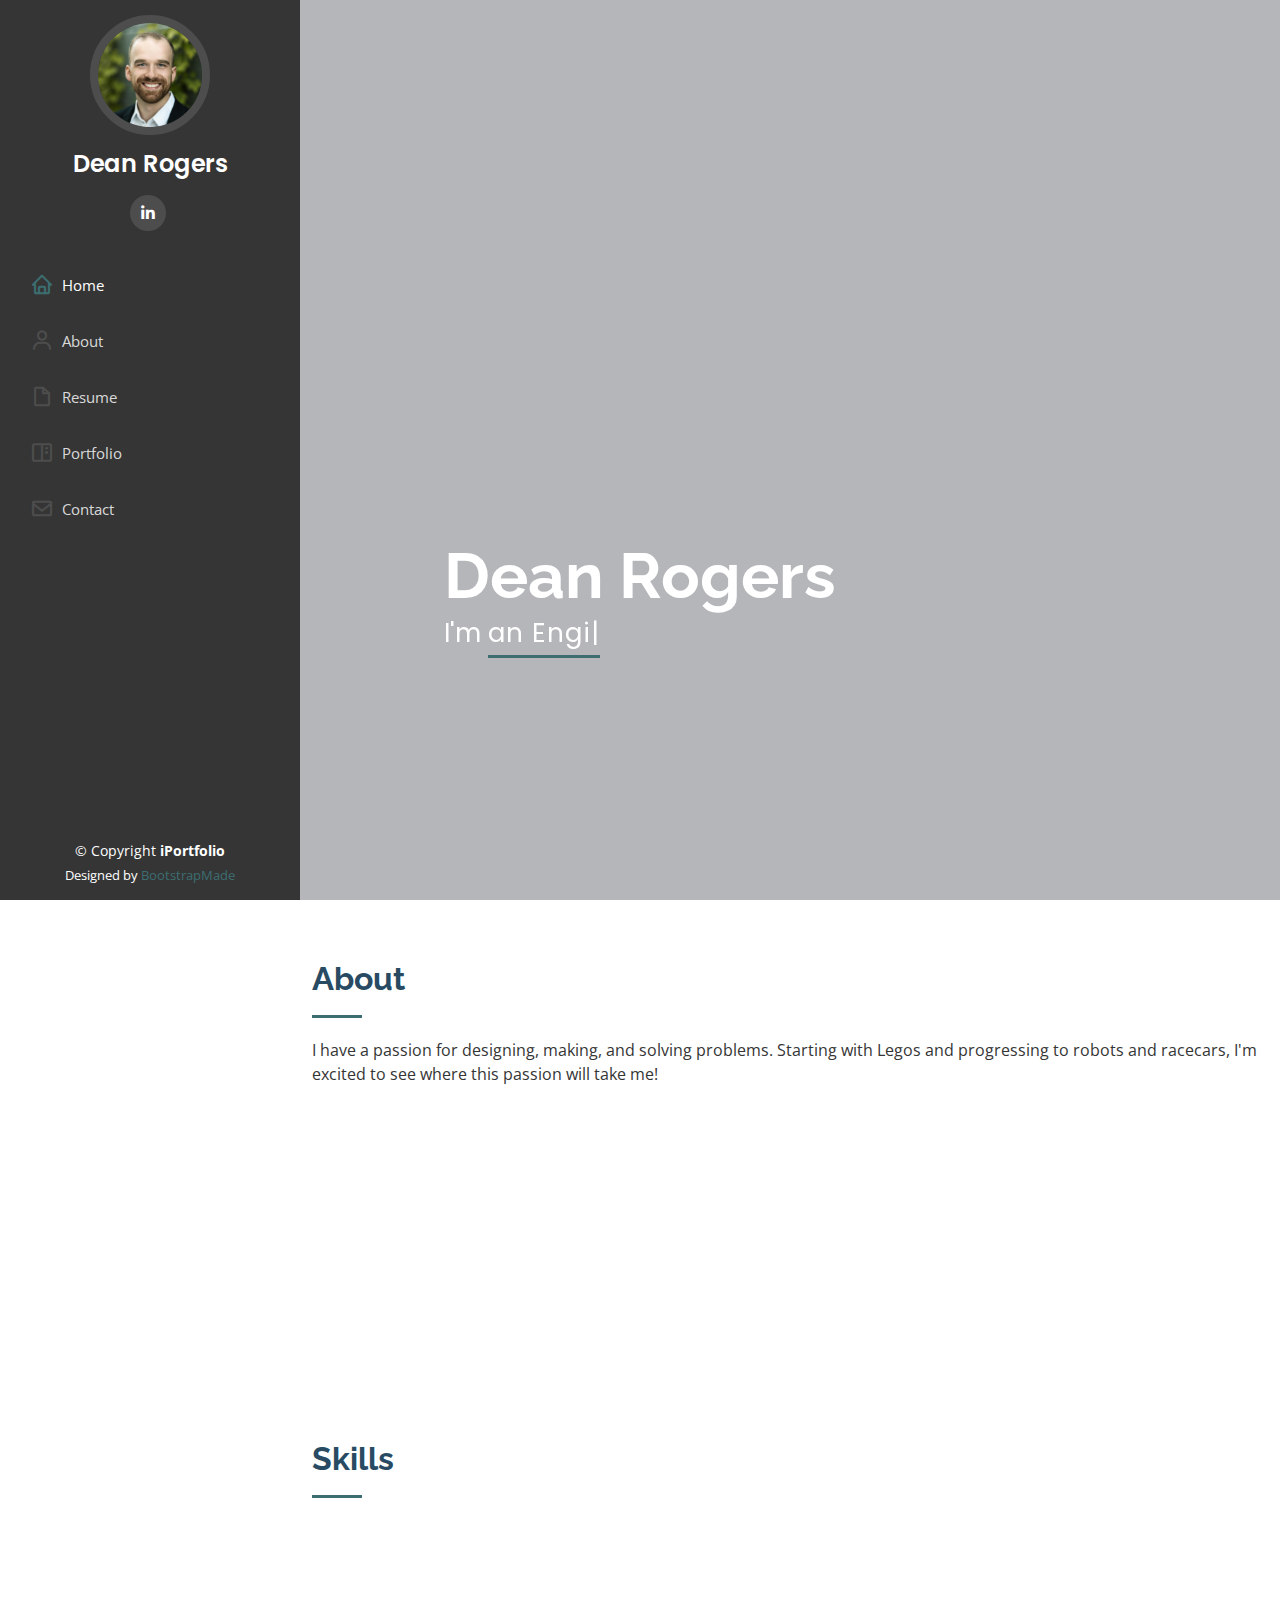
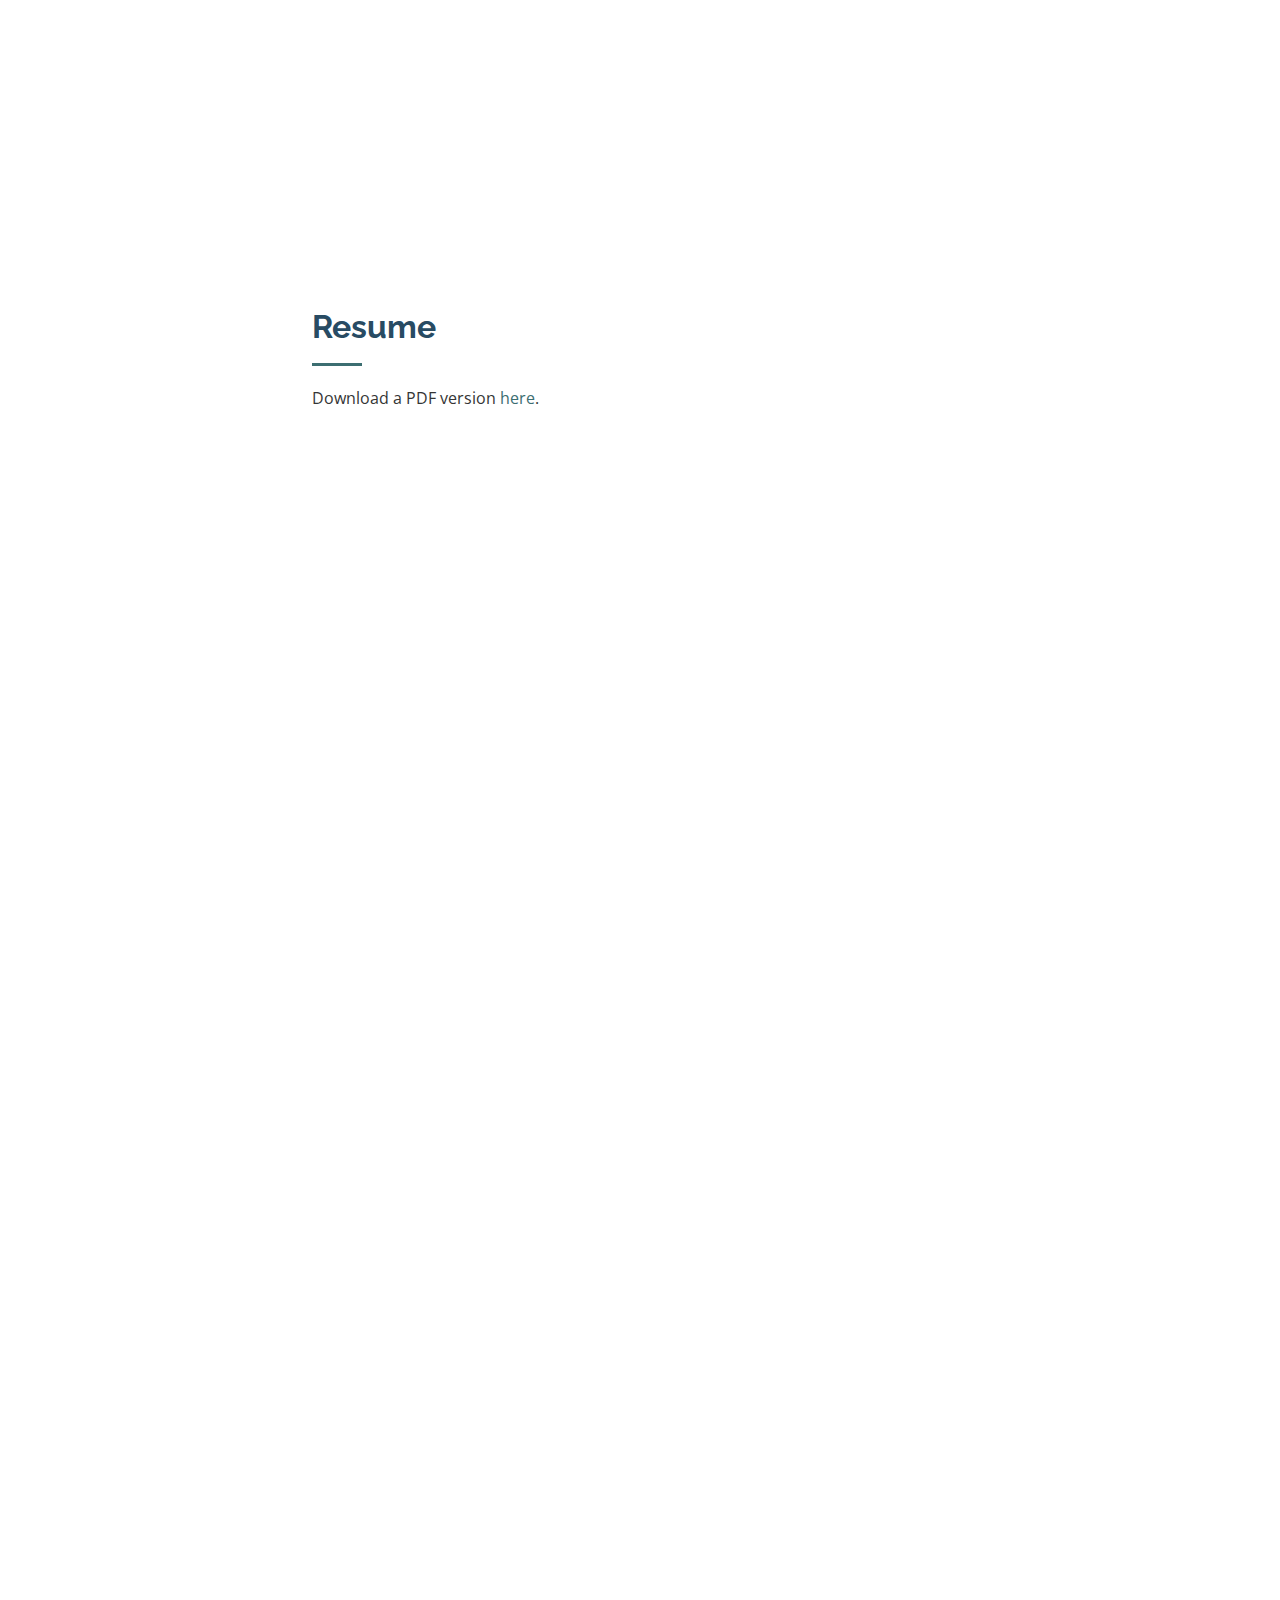
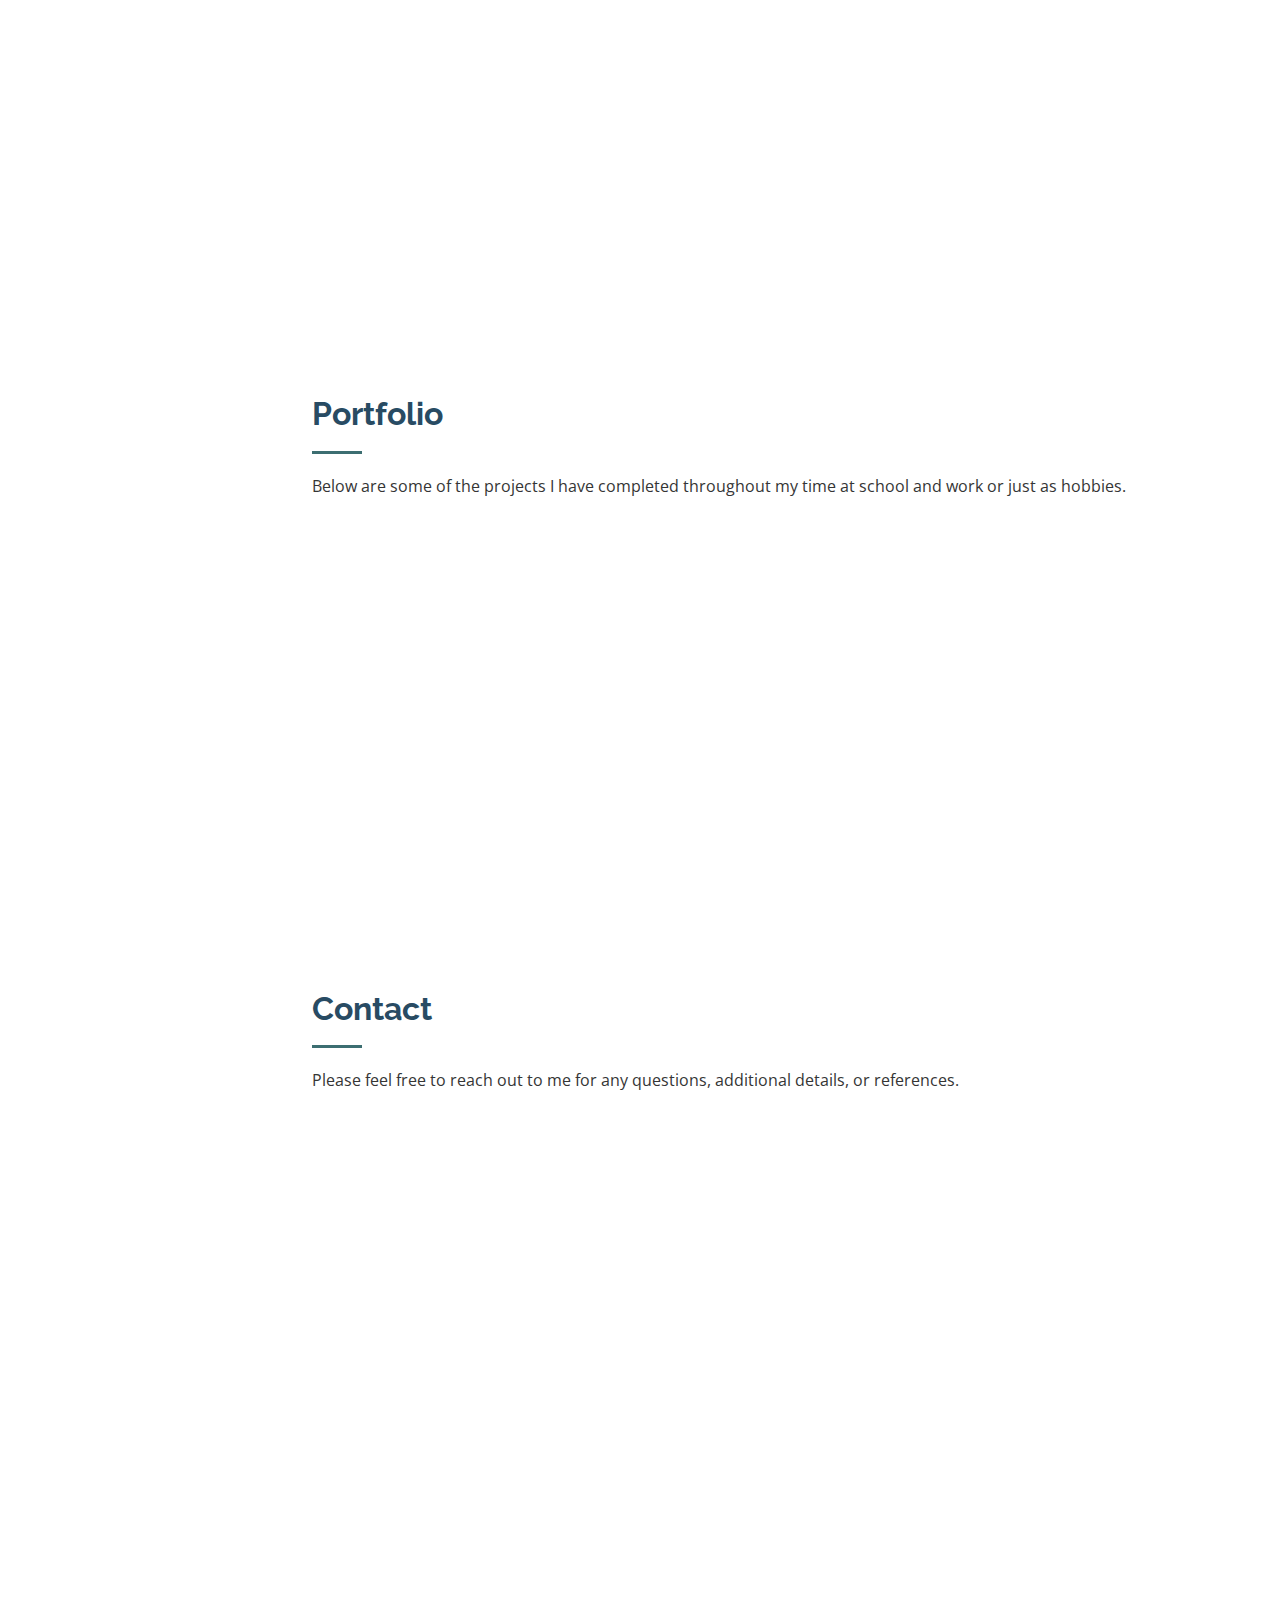
==== index.html @ 60c46e72 "Update Resume" ====
<!DOCTYPE html>
<html lang="en">

<head>
  <meta charset="utf-8">
  <meta content="width=device-width, initial-scale=1.0" name="viewport">

  <title>Dean Rogers Portfolio</title>
  <meta content="" name="description">
  <meta content="" name="keywords">

  <!-- Favicons -->
  <link rel="apple-touch-icon" sizes="180x180" href="assets/img/apple-touch-icon.png">
  <link rel="icon" type="image/png" sizes="32x32" href="assets/img/favicon-32x32.png">
  <link rel="icon" type="image/png" sizes="16x16" href="assets/img/favicon-16x16.png">
  <link rel="manifest" href="assets/img/site.webmanifest">
  
  <!-- Google Fonts -->
  <link href="https://fonts.googleapis.com/css?family=Open+Sans:300,300i,400,400i,600,600i,700,700i|Raleway:300,300i,400,400i,500,500i,600,600i,700,700i|Poppins:300,300i,400,400i,500,500i,600,600i,700,700i" rel="stylesheet">

  <!-- Vendor CSS Files -->
  <link href="assets/vendor/aos/aos.css" rel="stylesheet">
  <link href="assets/vendor/bootstrap/css/bootstrap.min.css" rel="stylesheet">
  <link href="assets/vendor/bootstrap-icons/bootstrap-icons.css" rel="stylesheet">
  <link href="assets/vendor/boxicons/css/boxicons.min.css" rel="stylesheet">
  <link href="assets/vendor/glightbox/css/glightbox.min.css" rel="stylesheet">
  <link href="assets/vendor/swiper/swiper-bundle.min.css" rel="stylesheet">

  <!-- Template Main CSS File -->
  <link href="assets/css/style.css" rel="stylesheet">

  <!-- =======================================================
  * Template Name: iPortfolio - v3.9.1
  * Template URL: https://bootstrapmade.com/iportfolio-bootstrap-portfolio-websites-template/
  * Author: BootstrapMade.com
  * License: https://bootstrapmade.com/license/
  ======================================================== -->
</head>

<body>

  <!-- ======= Mobile nav toggle button ======= -->
  <i class="bi bi-list mobile-nav-toggle d-xl-none"></i>

  <!-- ======= Header ======= -->
  <header id="header">
    <div class="d-flex flex-column">

      <div class="profile">
        <img src="assets/img/personal/Dean_Headshot_6_Square_web.jpg" alt="" class="img-fluid rounded-circle">
        <h1 class="text-light"><a href="index.html">Dean Rogers</a></h1>
        <div class="social-links mt-3 text-center">
          <!--<a href="#" class="twitter"><i class="bx bxl-twitter"></i></a>
          <a href="#" class="facebook"><i class="bx bxl-facebook"></i></a>
          <a href="#" class="instagram"><i class="bx bxl-instagram"></i></a>
          <a href="#" class="google-plus"><i class="bx bxl-skype"></i></a> -->
          <a href="https://www.linkedin.com/in/dean-a-rogers/" target="_blank" rel="noopener noreferrer" class="linkedin"><i class="bx bxl-linkedin"></i></a>
        </div>
      </div>

      <nav id="navbar" class="nav-menu navbar">
        <ul>
          <li><a href="#hero" class="nav-link scrollto active"><i class="bx bx-home"></i> <span>Home</span></a></li>
          <li><a href="#about" class="nav-link scrollto"><i class="bx bx-user"></i> <span>About</span></a></li>
          <li><a href="#resume" class="nav-link scrollto"><i class="bx bx-file-blank"></i> <span>Resume</span></a></li>
          <li><a href="#portfolio" class="nav-link scrollto"><i class="bx bx-book-content"></i> <span>Portfolio</span></a></li>
          <!-- <li><a href="#services" class="nav-link scrollto"><i class="bx bx-server"></i> <span>Services</span></a></li> -->
          <li><a href="#contact" class="nav-link scrollto"><i class="bx bx-envelope"></i> <span>Contact</span></a></li>
        </ul>
      </nav><!-- .nav-menu -->
    </div>
  </header><!-- End Header -->

  <!-- ======= Hero Section ======= -->
  <section id="hero" class="d-flex flex-column justify-content-center align-items-center">
    <div class="hero-container" data-aos="fade-in">
      <h1>Dean Rogers</h1>
      <p>I'm <span class="typed" data-typed-items="an Engineer, a Maker, a Designer, a Programmer"></span></p>
    </div>
  </section><!-- End Hero -->

  <main id="main">

    <!-- ======= About Section ======= -->
    <section id="about" class="about">
      <div class="container">

        <div class="section-title">
          <h2>About</h2>
          <p>I have a passion for designing, making, and solving problems. Starting with Legos and progressing to robots and racecars, I'm excited to see where this passion will take me!</p>
        </div>

        <div class="row">
          <div class="col-lg-4" data-aos="fade-right">
            <img src="assets/img/personal/Dean_Headshot_2.jpg" class="img-fluid" alt="">
          </div>
          <div class="col-lg-8 pt-4 pt-lg-0 content" data-aos="fade-left">
            <h3>Engineer &amp; Designer</h3>
            <p class="fst-italic">
              
            </p>
            <div class="row">
              <div class="col-lg-6">
                <ul>
                  <li><i class="bi bi-chevron-right"></i> <strong>Birthday:</strong> <span>27 September 1996</span></li>
                  <li><i class="bi bi-chevron-right"></i> <strong>City:</strong> <span>Penfield, New York, USA</span></li>
                </ul>
              </div>
              <div class="col-lg-6">
                <ul>
                  <li><i class="bi bi-chevron-right"></i> <strong>Age:</strong> <span id="currAge">21</span></li>
                  <li><i class="bi bi-chevron-right"></i> <strong>Degree:</strong> <span>Bachelor of Science in Mechanical Engineering</span></li>
                  <li><i class="bi bi-chevron-right"></i> <strong>Email:</strong> <span><a href="mailto:deanandrewrogers@gmail.com">deanandrewrogers@gmail.com</a></span></li>
                </ul>
              </div>
            </div>
            <p>
              
            </p>
          </div>
        </div>

      </div>
    </section><!-- End About Section -->

    <!-- ======= Facts Section ======= -->
    <!--
    <section id="facts" class="facts">
      <div class="container">

        <div class="section-title">
          <h2>Facts</h2>
          <p>Magnam dolores commodi suscipit. Necessitatibus eius consequatur ex aliquid fuga eum quidem. Sit sint consectetur velit. Quisquam quos quisquam cupiditate. Et nemo qui impedit suscipit alias ea. Quia fugiat sit in iste officiis commodi quidem hic quas.</p>
        </div>

        <div class="row no-gutters">

          <div class="col-lg-3 col-md-6 d-md-flex align-items-md-stretch" data-aos="fade-up">
            <div class="count-box">
              <i class="bi bi-emoji-smile"></i>
              <span data-purecounter-start="0" data-purecounter-end="232" data-purecounter-duration="1" class="purecounter"></span>
              <p><strong>Happy Clients</strong> consequuntur quae</p>
            </div>
          </div>

          <div class="col-lg-3 col-md-6 d-md-flex align-items-md-stretch" data-aos="fade-up" data-aos-delay="100">
            <div class="count-box">
              <i class="bi bi-journal-richtext"></i>
              <span data-purecounter-start="0" data-purecounter-end="521" data-purecounter-duration="1" class="purecounter"></span>
              <p><strong>Projects</strong> adipisci atque cum quia aut</p>
            </div>
          </div>

          <div class="col-lg-3 col-md-6 d-md-flex align-items-md-stretch" data-aos="fade-up" data-aos-delay="200">
            <div class="count-box">
              <i class="bi bi-headset"></i>
              <span data-purecounter-start="0" data-purecounter-end="1453" data-purecounter-duration="1" class="purecounter"></span>
              <p><strong>Hours Of Support</strong> aut commodi quaerat</p>
            </div>
          </div>

          <div class="col-lg-3 col-md-6 d-md-flex align-items-md-stretch" data-aos="fade-up" data-aos-delay="300">
            <div class="count-box">
              <i class="bi bi-people"></i>
              <span data-purecounter-start="0" data-purecounter-end="32" data-purecounter-duration="1" class="purecounter"></span>
              <p><strong>Hard Workers</strong> rerum asperiores dolor</p>
            </div>
          </div>

        </div>

      </div>
    </section>
    -->
    <!-- End Facts Section -->

    <!-- ======= Skills Section ======= -->
    <section id="skills" class="skills section-bg">
      <div class="container">

        <div class="section-title">
          <h2>Skills</h2>
          <p>
            
          </p>
        </div>

        <div class="row skills-content">

          <div class="col-lg-6" data-aos="fade-up">

            <div class="progress">
              <span class="skill">SQL Queries <i class="val">90%</i></span>
              <div class="progress-bar-wrap">
                <div class="progress-bar" role="progressbar" aria-valuenow="90" aria-valuemin="0" aria-valuemax="90"></div>
              </div>
            </div>

            <div class="progress">
              <span class="skill">3D Modeling (Solidworks) <i class="val">70%</i></span>
              <div class="progress-bar-wrap">
                <div class="progress-bar" role="progressbar" aria-valuenow="70" aria-valuemin="0" aria-valuemax="100"></div>
              </div>
            </div>

            <div class="progress">
              <span class="skill">Python <i class="val">75%</i></span>
              <div class="progress-bar-wrap">
                <div class="progress-bar" role="progressbar" aria-valuenow="75" aria-valuemin="0" aria-valuemax="100"></div>
              </div>
            </div>

            <div class="progress">
              <span class="skill">MATLAB <i class="val">75%</i></span>
              <div class="progress-bar-wrap">
                <div class="progress-bar" role="progressbar" aria-valuenow="75" aria-valuemin="0" aria-valuemax="100"></div>
              </div>
            </div>

          </div>

          <div class="col-lg-6" data-aos="fade-up" data-aos-delay="100">

            <div class="progress">
              <span class="skill">Arduino <i class="val">70%</i></span>
              <div class="progress-bar-wrap">
                <div class="progress-bar" role="progressbar" aria-valuenow="70" aria-valuemin="0" aria-valuemax="100"></div>
              </div>
            </div>

            <div class="progress">
              <span class="skill">3D Printing (FDM) <i class="val">80%</i></span>
              <div class="progress-bar-wrap">
                <div class="progress-bar" role="progressbar" aria-valuenow="80" aria-valuemin="0" aria-valuemax="100"></div>
              </div>
            </div>

            <div class="progress">
              <span class="skill">C++ <i class="val">45%</i></span>
              <div class="progress-bar-wrap">
                <div class="progress-bar" role="progressbar" aria-valuenow="45" aria-valuemin="0" aria-valuemax="100"></div>
              </div>
            </div>

          </div>

        </div>

      </div>
    </section><!-- End Skills Section -->

    <!-- ======= Resume Section ======= -->
    <section id="resume" class="resume">
      <div class="container">

        <div class="section-title">
          <h2>Resume</h2>
          <p>Download a PDF version <a href="assets/doc/Resume-Dean-Rogers.pdf" target="_blank" rel="noopener noreferrer">here</a>.</p>
          <!--<p>Magnam dolores commodi suscipit. Necessitatibus eius consequatur ex aliquid fuga eum quidem. Sit sint consectetur velit. Quisquam quos quisquam cupiditate. Et nemo qui impedit suscipit alias ea. Quia fugiat sit in iste officiis commodi quidem hic quas.</p>
          -->
        </div>

        <div class="row">
          <div class="col-lg-6" data-aos="fade-up">
            <h3 class="resume-title">Summary</h3>
            <div class="resume-item pb-0">
              <h4>Dean Rogers</h4>
              <p><em>Robotics Engineer bringing a deep understanding of the technical aspects of robotics, including motion control, 
                sensor integration, and programming, along with eight years in the manufacturing sector. Devoted to ongoing 
                learning and primed to make a significant contribution quickly.
                </em></p>
              <ul>
                <li>Penfield, New York</li>
                <li><a href="mailto:deanandrewrogers@gmail.com">deanandrewrogers@gmail.com</a></li>
              </ul>
            </div>

            <h3 class="resume-title">Education</h3>
            <div class="resume-item">
              <h4>Bachelor of Science in Mechanical Engineering</h4>
              <h5>Sep 2015 - May 2022</h5>
              <p><em>University of North Dakota, Grand Forks, North Dakota</em></p>
              <ul>
                <li>Magna Cum Laude (GPA 3.83/4.00)</li>
                <li>Formula SAE Team Member</li>
                <li>Completed while working full-time</li>
              </ul>
            </div>
          </div>
          <div class="col-lg-6" data-aos="fade-up" data-aos-delay="100">
            <h3 class="resume-title">Professional Experience</h3>
            <div class="resume-item">
              <h4>INVENTORY BUSINESS INTELLIGENCE SPECIALIST/PROCUREMENT SPECIALIST</h4>
              <h5>May 2018 - Present</h5>
              <p><em>Ranger Design, Rochester, New York</em></p>
              <p>Promoted to partner with production leaders in Rochester and Montreal to make shipment decisions, communicate supply chain issues and risks, monitor stock-out counts, and ensure timely replenishment of goods. Collaborate with internal and external customers on inventory audits and ensure data integrity. Identify and implement inventory cost reduction initiatives.
              </p>
              <ul>
                <li>Generate and analyze forecasts and planning parameters to ensure accurate stock levels and provide purchasing suggestions.</li>
                <li>Verify physical counts of stock and investigate discrepancies or adjust errors. </li>
                <li>Prepare and maintain records and reports of inventories, adjustments, and department performance.</li>
                <li>Recommend disposal of excess, defective, or obsolete stock.</li>
              </ul>
            </div>
            <div class="resume-item">
              <h4>PROCUREMENT SPECIALIST</h4>
              <h5>Mar 2015 - May 2018</h5>
              <p><em>Ranger Design, Rochester, New York</em></p>
              <p></p>
              <ul>
                <li>Prepared purchase orders, managed quoting, and reviewed requisitions for goods and services.</li>
                <li>Interviewed vendors and visited suppliers' plants to examine and learn about products, services, and prices.</li>
                <li>Evaluated and monitored contract performance to ensure compliance with contractual obligations and to determine need for changes.</li>
                <li>Conferred with vendors to discuss defective or unacceptable goods or services, based on engineering drawings and specifications, and determine corrective action.</li>
              </ul>
            </div>
            <div class="resume-item">
              <h4>Production Associate</h4>
              <h5>Sep 2014 - Mar 2015</h5>
              <p><em>Ranger Design, Rochester, New York</em></p>
              <ul>
                <li>Assembled and fabricated work van products of varying complexities.</li>
                <li>Packaged finished products and prepared them for shipment.</li>
                <li>Identified and promoted continuous improvement opportunities in the production processes.</li>
              </ul>
            </div>
          </div>
        </div>

      </div>
    </section><!-- End Resume Section -->

    <!-- ======= Portfolio Section ======= -->
    <section id="portfolio" class="portfolio section-bg">
      <div class="container">

        <div class="section-title">
          <h2>Portfolio</h2>
          <p>Below are some of the projects I have completed throughout my time at school and work or just as hobbies.</p>
        </div>

        <!--
        <div class="row" data-aos="fade-up">
          <div class="col-lg-12 d-flex justify-content-center">
            <ul id="portfolio-flters">
              <li data-filter="*" class="filter-active">All</li>
              <li data-filter=".filter-app">App</li>
              <li data-filter=".filter-card">Card</li>
              <li data-filter=".filter-web">Web</li>
            </ul>
          </div>
        </div>
        -->
        <div class="row portfolio-container" data-aos="fade-up" data-aos-delay="100">

          <div class="col-lg-4 col-md-6 portfolio-item filter-app">
            <div class="portfolio-wrap">
              <img src="assets/img/portfolio/fsae_team.JPG" class="img-fluid" alt="" title="Formula SAE Team">
              <div class="portfolio-links">
                <a href="assets/img/portfolio/fsae_team.JPG" data-gallery="portfolioGallery" class="portfolio-lightbox" title="Formula SAE Team"><i class="bx bx-plus"></i></a>
                <a href="fsae.html" title="More Details"><i class="bx bx-link"></i></a>
              </div>
            </div>
          </div>

          <div class="col-lg-4 col-md-6 portfolio-item filter-app">
            <div class="portfolio-wrap">
              <img src="assets/img/portfolio/autonomous_robotics_pathplanning.jpg" class="img-fluid" alt="" title="Autonomous Robotics Class Project">
              <div class="portfolio-links">
                <a href="assets/img/portfolio/autonomous_robotics_pathplanning.jpg" data-gallery="portfolioGallery" class="portfolio-lightbox" title="Autonomous Robotics Class Project"><i class="bx bx-plus"></i></a>
                <a href="autonomous_robotics.html" title="More Details"><i class="bx bx-link"></i></a>
              </div>
            </div>
          </div>

          <div class="col-lg-4 col-md-6 portfolio-item filter-app">
            <div class="portfolio-wrap">
              <img src="assets/img/portfolio/vibrations_bike.jpg" class="img-fluid" alt="" title="Mountain Bike Suspension Analysis">
              <div class="portfolio-links">
                <a href="assets/img/portfolio/vibrations_bike.jpg" data-gallery="portfolioGallery" class="portfolio-lightbox" title="Mountain Bike Suspension Analysis"><i class="bx bx-plus"></i></a>
                <a href="vibrations.html" title="More Details"><i class="bx bx-link"></i></a>
              </div>
            </div>
          </div>

          <div class="col-lg-4 col-md-6 portfolio-item filter-app">
            <div class="portfolio-wrap">
              <img src="assets/img/portfolio/robot_arm_hanoi_tower.jpg" class="img-fluid" alt="" title="Robotic Arm Solving a Tower of Hanoi Puzzle">
              <div class="portfolio-links">
                <a href="assets/img/portfolio/robot_arm_hanoi_tower.jpg" data-gallery="portfolioGallery" class="portfolio-lightbox" title="Robotic Arm Solving a Tower of Hanoi Puzzle"><i class="bx bx-plus"></i></a>
                <a href="robot_arm.html" title="More Details"><i class="bx bx-link"></i></a>
              </div>
            </div>
          </div>

        </div>

      </div>
    </section><!-- End Portfolio Section -->

    <!-- ======= Services Section ======= -->
    <!--
    <section id="services" class="services">
      <div class="container">

        <div class="section-title">
          <h2>Services</h2>
          <p>Magnam dolores commodi suscipit. Necessitatibus eius consequatur ex aliquid fuga eum quidem. Sit sint consectetur velit. Quisquam quos quisquam cupiditate. Et nemo qui impedit suscipit alias ea. Quia fugiat sit in iste officiis commodi quidem hic quas.</p>
        </div>

        <div class="row">
          <div class="col-lg-4 col-md-6 icon-box" data-aos="fade-up">
            <div class="icon"><i class="bi bi-briefcase"></i></div>
            <h4 class="title"><a href="">Lorem Ipsum</a></h4>
            <p class="description">Voluptatum deleniti atque corrupti quos dolores et quas molestias excepturi sint occaecati cupiditate non provident</p>
          </div>
          <div class="col-lg-4 col-md-6 icon-box" data-aos="fade-up" data-aos-delay="100">
            <div class="icon"><i class="bi bi-card-checklist"></i></div>
            <h4 class="title"><a href="">Dolor Sitema</a></h4>
            <p class="description">Minim veniam, quis nostrud exercitation ullamco laboris nisi ut aliquip ex ea commodo consequat tarad limino ata</p>
          </div>
          <div class="col-lg-4 col-md-6 icon-box" data-aos="fade-up" data-aos-delay="200">
            <div class="icon"><i class="bi bi-bar-chart"></i></div>
            <h4 class="title"><a href="">Sed ut perspiciatis</a></h4>
            <p class="description">Duis aute irure dolor in reprehenderit in voluptate velit esse cillum dolore eu fugiat nulla pariatur</p>
          </div>
          <div class="col-lg-4 col-md-6 icon-box" data-aos="fade-up" data-aos-delay="300">
            <div class="icon"><i class="bi bi-binoculars"></i></div>
            <h4 class="title"><a href="">Magni Dolores</a></h4>
            <p class="description">Excepteur sint occaecat cupidatat non proident, sunt in culpa qui officia deserunt mollit anim id est laborum</p>
          </div>
          <div class="col-lg-4 col-md-6 icon-box" data-aos="fade-up" data-aos-delay="400">
            <div class="icon"><i class="bi bi-brightness-high"></i></div>
            <h4 class="title"><a href="">Nemo Enim</a></h4>
            <p class="description">At vero eos et accusamus et iusto odio dignissimos ducimus qui blanditiis praesentium voluptatum deleniti atque</p>
          </div>
          <div class="col-lg-4 col-md-6 icon-box" data-aos="fade-up" data-aos-delay="500">
            <div class="icon"><i class="bi bi-calendar4-week"></i></div>
            <h4 class="title"><a href="">Eiusmod Tempor</a></h4>
            <p class="description">Et harum quidem rerum facilis est et expedita distinctio. Nam libero tempore, cum soluta nobis est eligendi</p>
          </div>
        </div>

      </div>
    </section> -->
    <!-- End Services Section -->

    <!-- ======= Testimonials Section ======= -->
    <!--
    <section id="testimonials" class="testimonials section-bg">
      <div class="container">

        <div class="section-title">
          <h2>Testimonials</h2>
          <p>Magnam dolores commodi suscipit. Necessitatibus eius consequatur ex aliquid fuga eum quidem. Sit sint consectetur velit. Quisquam quos quisquam cupiditate. Et nemo qui impedit suscipit alias ea. Quia fugiat sit in iste officiis commodi quidem hic quas.</p>
        </div>

        <div class="testimonials-slider swiper" data-aos="fade-up" data-aos-delay="100">
          <div class="swiper-wrapper">

            <div class="swiper-slide">
              <div class="testimonial-item" data-aos="fade-up">
                <p>
                  <i class="bx bxs-quote-alt-left quote-icon-left"></i>
                  Proin iaculis purus consequat sem cure digni ssim donec porttitora entum suscipit rhoncus. Accusantium quam, ultricies eget id, aliquam eget nibh et. Maecen aliquam, risus at semper.
                  <i class="bx bxs-quote-alt-right quote-icon-right"></i>
                </p>
                <img src="assets/img/testimonials/testimonials-1.jpg" class="testimonial-img" alt="">
                <h3>Saul Goodman</h3>
                <h4>Ceo &amp; Founder</h4>
              </div>
            </div>

            <div class="swiper-slide">
              <div class="testimonial-item" data-aos="fade-up" data-aos-delay="100">
                <p>
                  <i class="bx bxs-quote-alt-left quote-icon-left"></i>
                  Export tempor illum tamen malis malis eram quae irure esse labore quem cillum quid cillum eram malis quorum velit fore eram velit sunt aliqua noster fugiat irure amet legam anim culpa.
                  <i class="bx bxs-quote-alt-right quote-icon-right"></i>
                </p>
                <img src="assets/img/testimonials/testimonials-2.jpg" class="testimonial-img" alt="">
                <h3>Sara Wilsson</h3>
                <h4>Designer</h4>
              </div>
            </div>

            <div class="swiper-slide">
              <div class="testimonial-item" data-aos="fade-up" data-aos-delay="200">
                <p>
                  <i class="bx bxs-quote-alt-left quote-icon-left"></i>
                  Enim nisi quem export duis labore cillum quae magna enim sint quorum nulla quem veniam duis minim tempor labore quem eram duis noster aute amet eram fore quis sint minim.
                  <i class="bx bxs-quote-alt-right quote-icon-right"></i>
                </p>
                <img src="assets/img/testimonials/testimonials-3.jpg" class="testimonial-img" alt="">
                <h3>Jena Karlis</h3>
                <h4>Store Owner</h4>
              </div>
            </div>

            <div class="swiper-slide">
              <div class="testimonial-item" data-aos="fade-up" data-aos-delay="300">
                <p>
                  <i class="bx bxs-quote-alt-left quote-icon-left"></i>
                  Fugiat enim eram quae cillum dolore dolor amet nulla culpa multos export minim fugiat minim velit minim dolor enim duis veniam ipsum anim magna sunt elit fore quem dolore labore illum veniam.
                  <i class="bx bxs-quote-alt-right quote-icon-right"></i>
                </p>
                <img src="assets/img/testimonials/testimonials-4.jpg" class="testimonial-img" alt="">
                <h3>Matt Brandon</h3>
                <h4>Freelancer</h4>
              </div>
            </div>

            <div class="swiper-slide">
              <div class="testimonial-item" data-aos="fade-up" data-aos-delay="400">
                <p>
                  <i class="bx bxs-quote-alt-left quote-icon-left"></i>
                  Quis quorum aliqua sint quem legam fore sunt eram irure aliqua veniam tempor noster veniam enim culpa labore duis sunt culpa nulla illum cillum fugiat legam esse veniam culpa fore nisi cillum quid.
                  <i class="bx bxs-quote-alt-right quote-icon-right"></i>
                </p>
                <img src="assets/img/testimonials/testimonials-5.jpg" class="testimonial-img" alt="">
                <h3>John Larson</h3>
                <h4>Entrepreneur</h4>
              </div>
            </div>

          </div>
          <div class="swiper-pagination"></div>
        </div>

      </div>
    </section>
    -->
    <!-- End Testimonials Section -->

    <!-- ======= Contact Section ======= -->
    <section id="contact" class="contact">
      <div class="container">

        <div class="section-title">
          <h2>Contact</h2>
          <p>Please feel free to reach out to me for any questions, additional details, or references. </p>
        </div>

        <div class="row" data-aos="fade-in">

          <div class="col-lg-5 d-flex align-items-stretch">
            <div class="info">
              <div class="address">
                <i class="bi bi-geo-alt"></i>
                <h4>Location:</h4>
                <p>Penfield, New York, USA</p>
              </div>

              <div class="email">
                <i class="bi bi-envelope"></i>
                <h4>Email:</h4>
                <p><a href="mailto:deanandrewrogers@gmail.com">deanandrewrogers@gmail.com</a></p>
              </div>

              <div class="linkedin">
                <i class="bi bi-linkedin"></i>
                <h4>LinkedIn:</h4>
                <p><a href="https://www.linkedin.com/in/dean-a-rogers/" target="_blank" rel="noopener noreferrer">dean-a-rogers</a></p>
              </div>

              <iframe src="https://www.google.com/maps/embed?pb=!1m18!1m12!1m3!1d23294.16715101394!2d-77.49306058598553!3d43.13033886511584!2m3!1f0!2f0!3f0!3m2!1i1024!2i768!4f13.1!3m3!1m2!1s0x89d6cb7b31bf14a5%3A0x22f02964af6e4d8b!2sPenfield%2C%20NY%2014526!5e0!3m2!1sen!2sus!4v1667335116828!5m2!1sen!2sus" width="600" height="450" style="border:0;" allowfullscreen="" loading="lazy" referrerpolicy="no-referrer-when-downgrade"></iframe>
            </div>

          </div>
          
          <!--
          <div class="col-lg-7 mt-5 mt-lg-0 d-flex align-items-stretch">
            <form action="forms/contact.php" method="post" role="form" class="php-email-form">
              <div class="row">
                <div class="form-group col-md-6">
                  <label for="name">Your Name</label>
                  <input type="text" name="name" class="form-control" id="name" required>
                </div>
                <div class="form-group col-md-6">
                  <label for="name">Your Email</label>
                  <input type="email" class="form-control" name="email" id="email" required>
                </div>
              </div>
              <div class="form-group">
                <label for="name">Subject</label>
                <input type="text" class="form-control" name="subject" id="subject" required>
              </div>
              <div class="form-group">
                <label for="name">Message</label>
                <textarea class="form-control" name="message" rows="10" required></textarea>
              </div>
              <div class="my-3">
                <div class="loading">Loading</div>
                <div class="error-message"></div>
                <div class="sent-message">Your message has been sent. Thank you!</div>
              </div>
              <div class="text-center"><button type="submit">Send Message</button></div>
            </form>
          </div>
          -->
        </div>

      </div>
    </section><!-- End Contact Section -->

  </main><!-- End #main -->

  <!-- ======= Footer ======= -->
  <footer id="footer">
    <div class="container">
      <div class="copyright">
        &copy; Copyright <strong><span>iPortfolio</span></strong>
      </div>
      <div class="credits">
        <!-- All the links in the footer should remain intact. -->
        <!-- You can delete the links only if you purchased the pro version. -->
        <!-- Licensing information: https://bootstrapmade.com/license/ -->
        <!-- Purchase the pro version with working PHP/AJAX contact form: https://bootstrapmade.com/iportfolio-bootstrap-portfolio-websites-template/ -->
        Designed by <a href="https://bootstrapmade.com/" target="_blank" rel="noopener noreferrer">BootstrapMade</a>
      </div>
    </div>
  </footer><!-- End  Footer -->

  <a href="#" class="back-to-top d-flex align-items-center justify-content-center"><i class="bi bi-arrow-up-short"></i></a>

  <!-- Vendor JS Files -->
  <script src="assets/vendor/purecounter/purecounter_vanilla.js"></script>
  <script src="assets/vendor/aos/aos.js"></script>
  <script src="assets/vendor/bootstrap/js/bootstrap.bundle.min.js"></script>
  <script src="assets/vendor/glightbox/js/glightbox.min.js"></script>
  <script src="assets/vendor/isotope-layout/isotope.pkgd.min.js"></script>
  <script src="assets/vendor/swiper/swiper-bundle.min.js"></script>
  <script src="assets/vendor/typed.js/typed.min.js"></script>
  <script src="assets/vendor/waypoints/noframework.waypoints.js"></script>
  <script src="assets/vendor/php-email-form/validate.js"></script>

  <!-- Template Main JS File -->
  <script src="assets/js/main.js"></script>

</body>

</html>
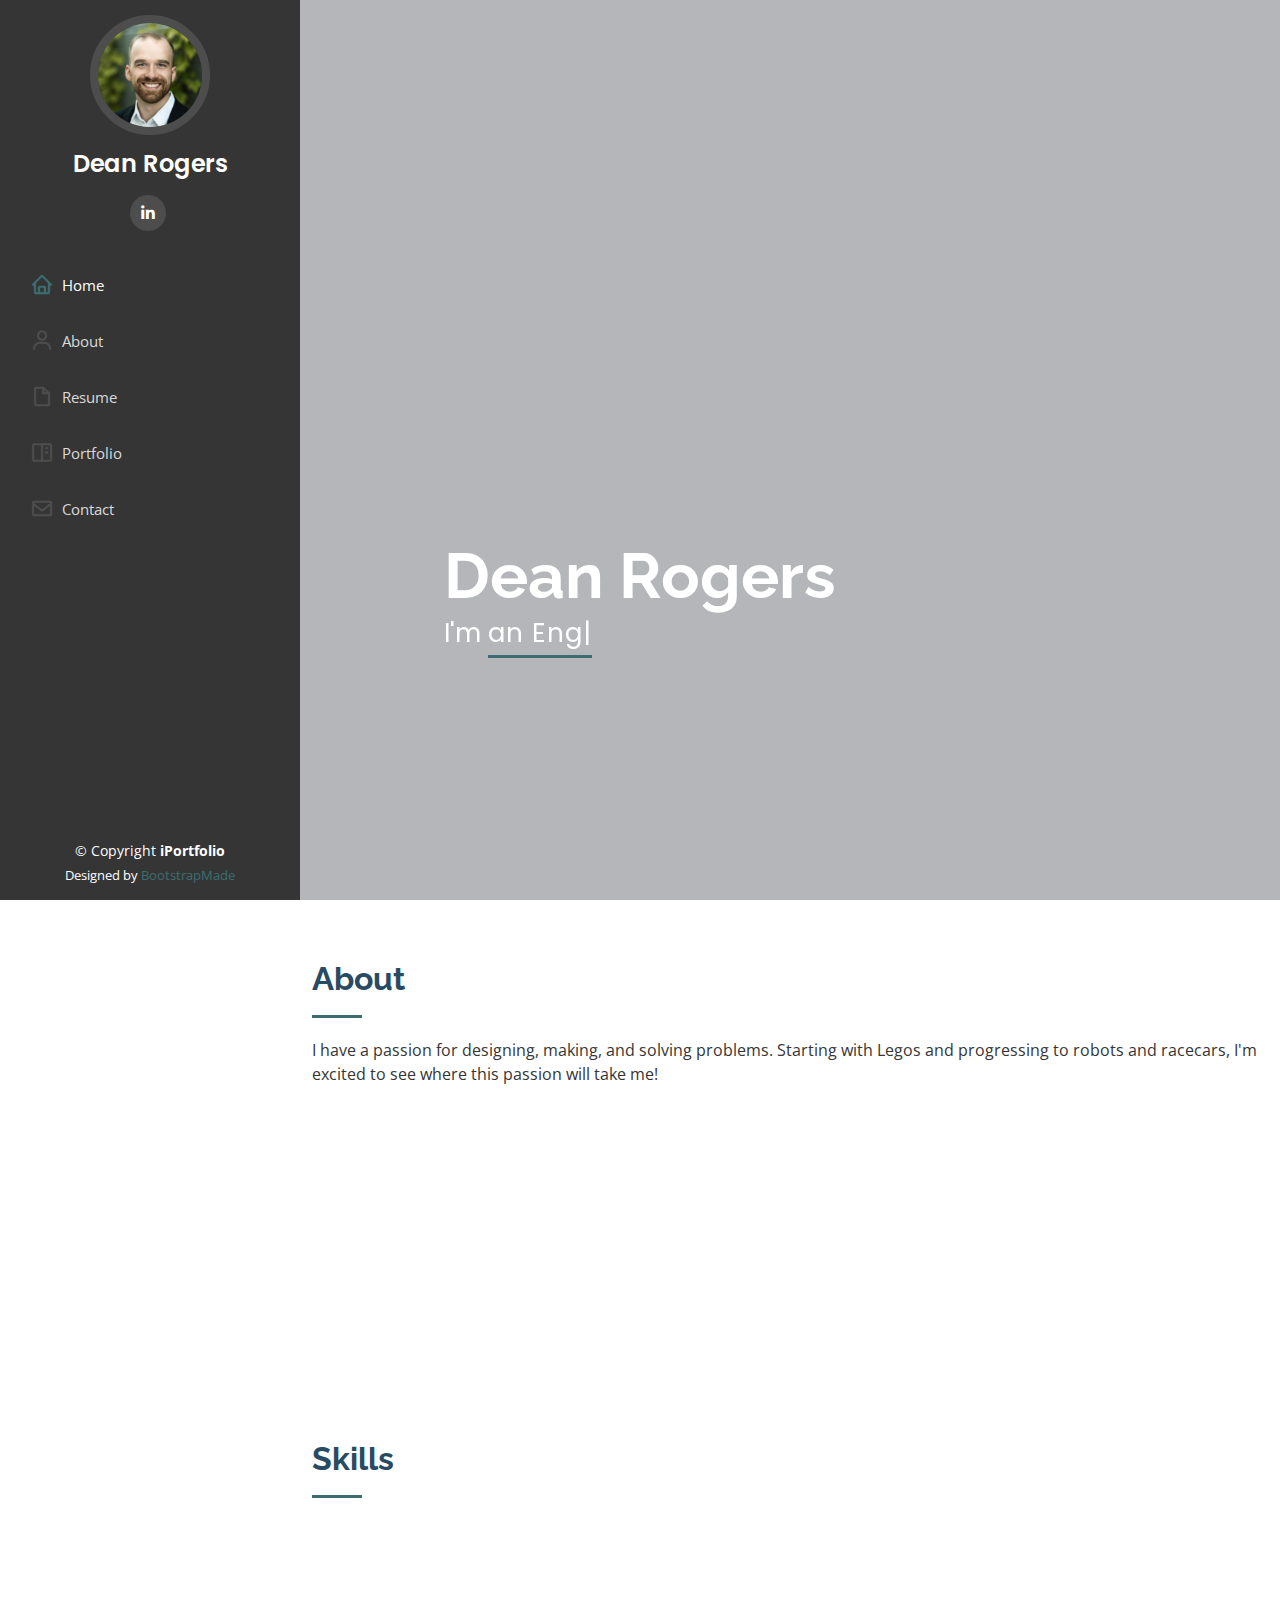
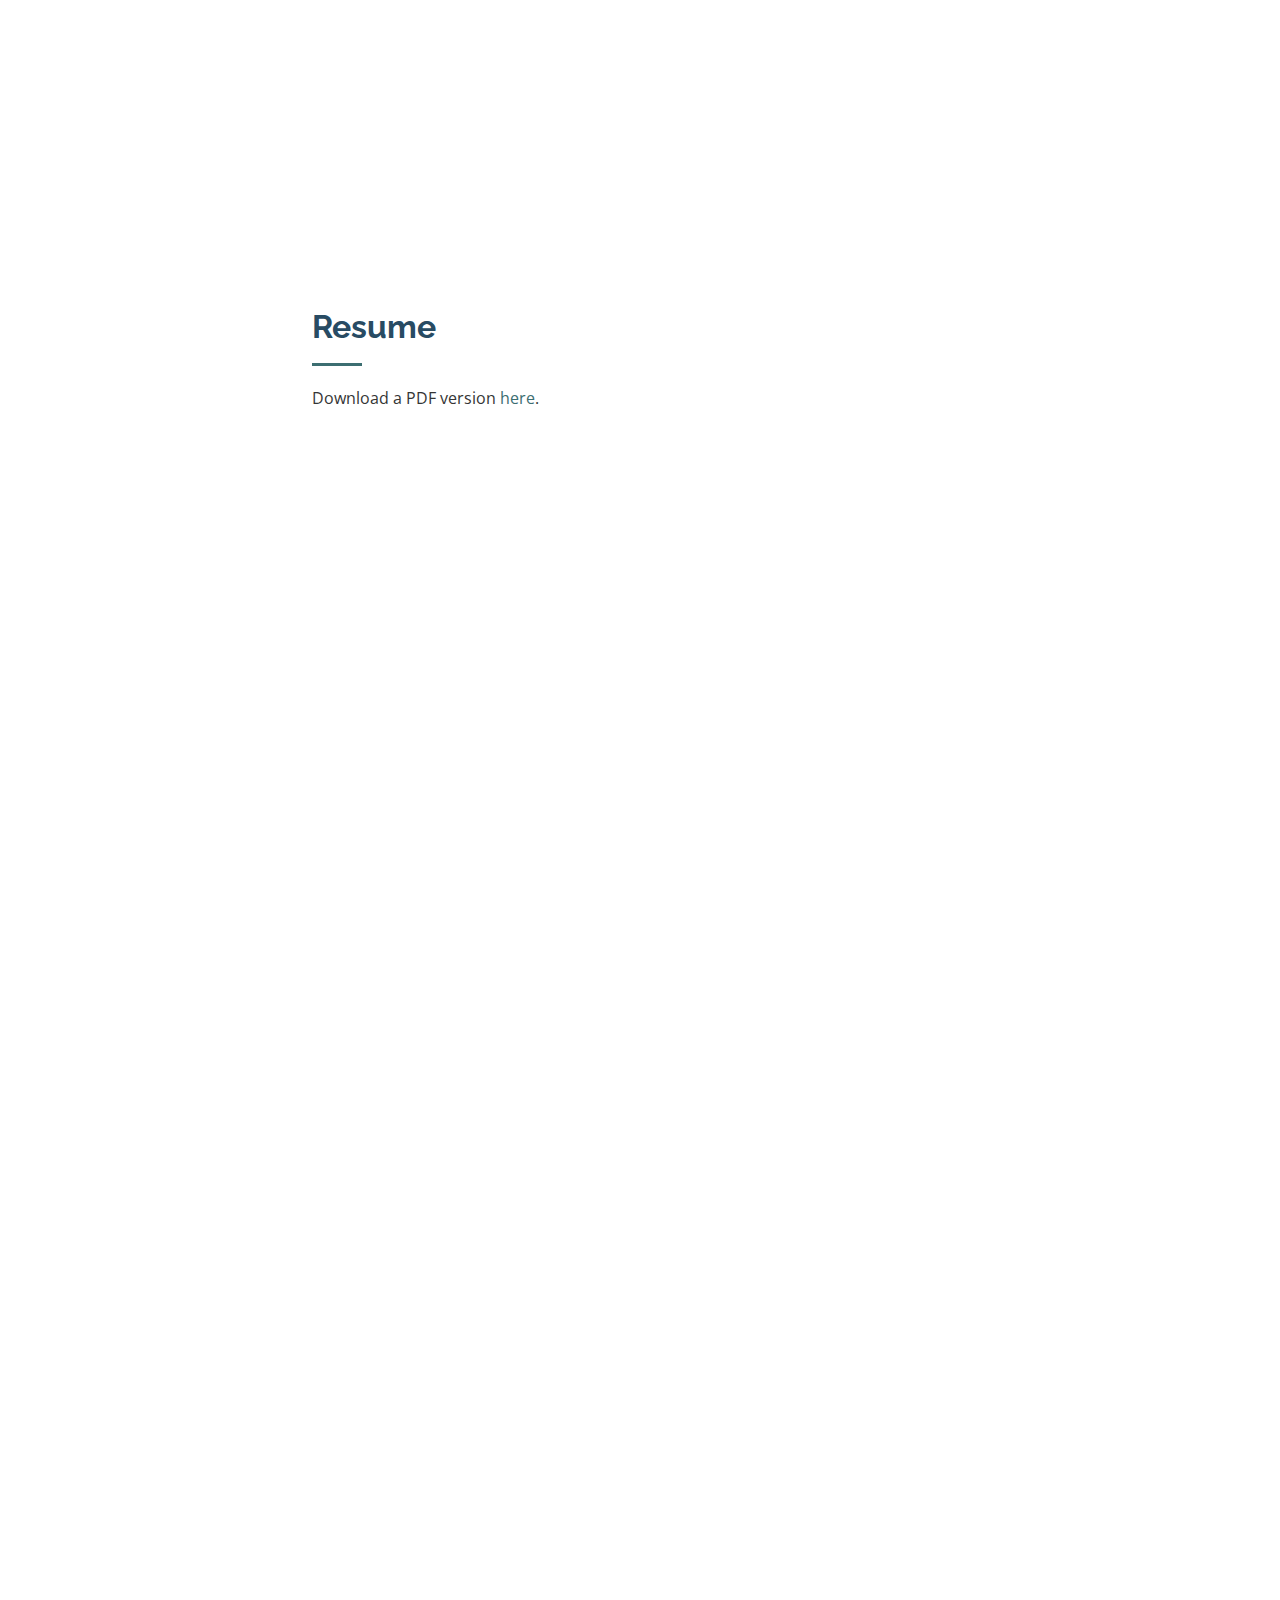
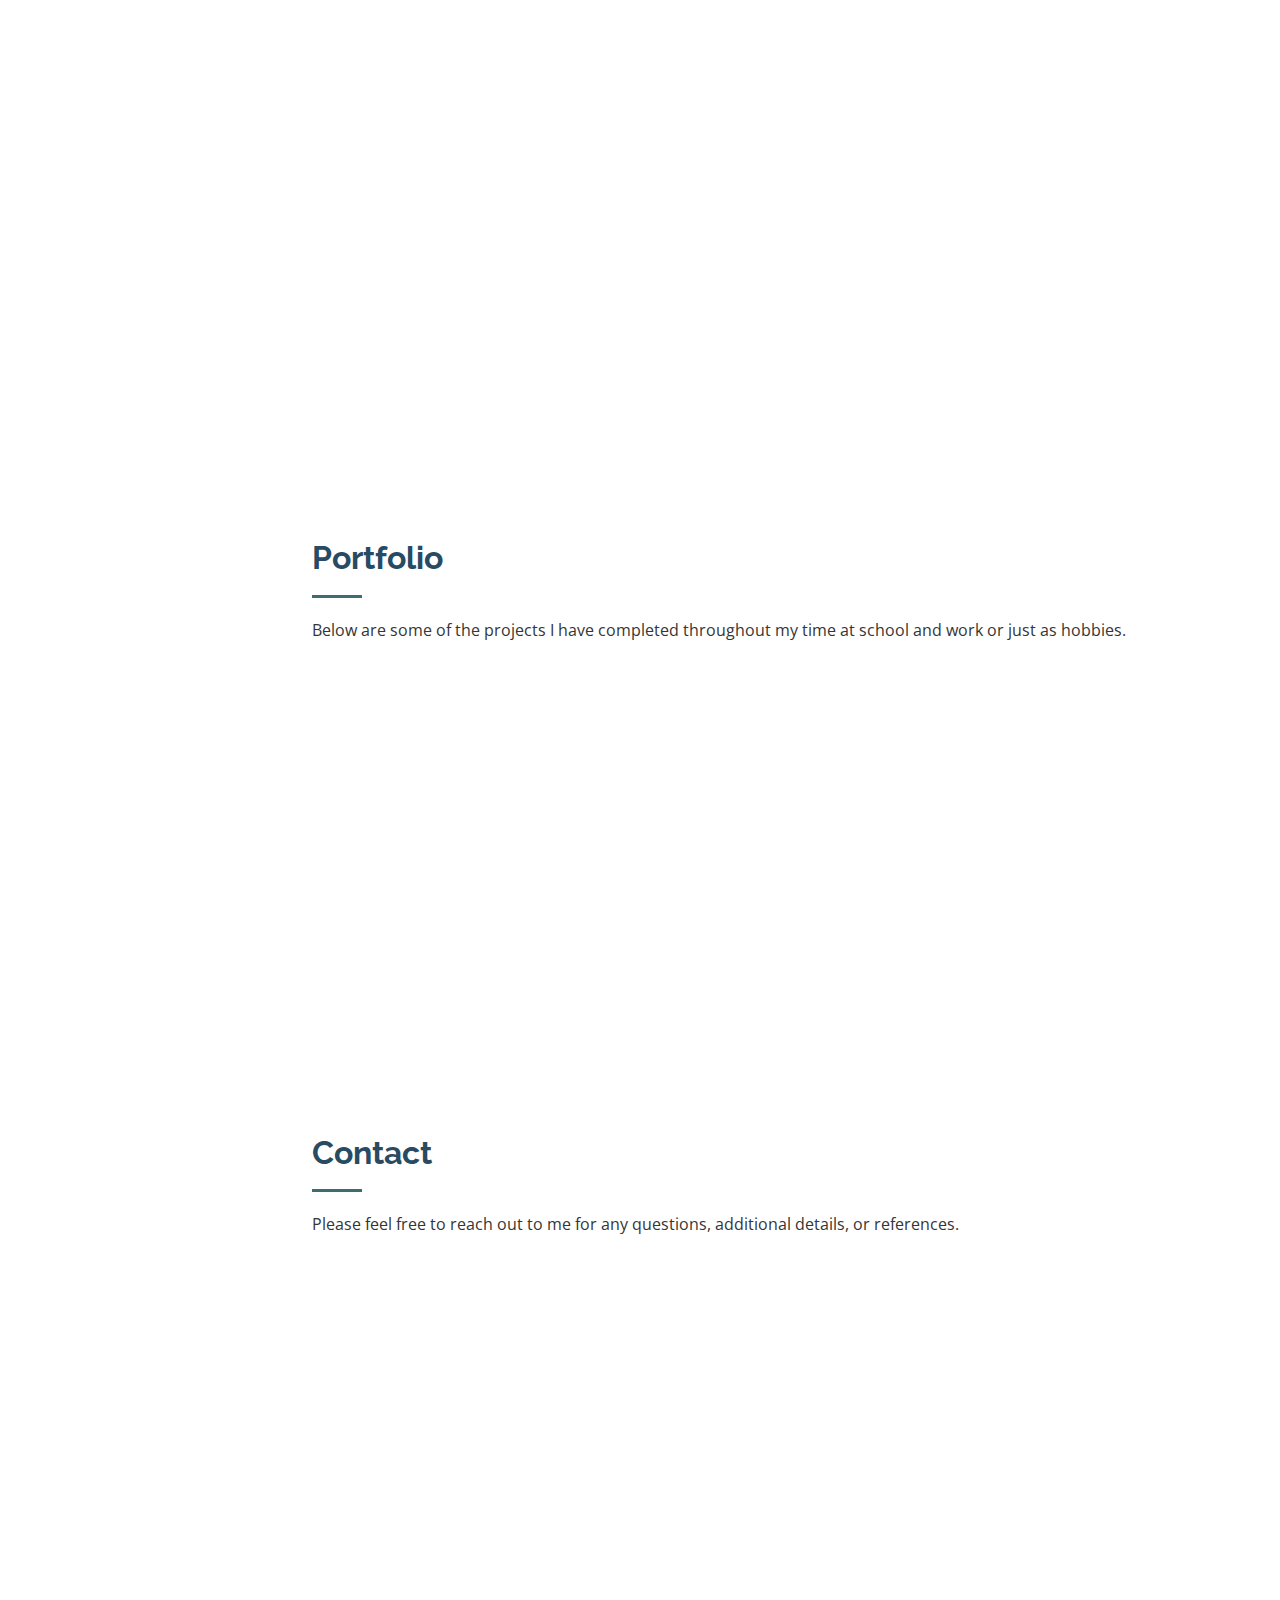
==== commit 17ee4033: "Update resume details" ====
--- a/index.html
+++ b/index.html
@@ -296,10 +296,15 @@
               <p>Promoted to partner with production leaders in Rochester and Montreal to make shipment decisions, communicate supply chain issues and risks, monitor stock-out counts, and ensure timely replenishment of goods. Collaborate with internal and external customers on inventory audits and ensure data integrity. Identify and implement inventory cost reduction initiatives.
               </p>
               <ul>
-                <li>Generate and analyze forecasts and planning parameters to ensure accurate stock levels and provide purchasing suggestions.</li>
-                <li>Verify physical counts of stock and investigate discrepancies or adjust errors. </li>
-                <li>Prepare and maintain records and reports of inventories, adjustments, and department performance.</li>
-                <li>Recommend disposal of excess, defective, or obsolete stock.</li>
+                <li><h4>Expanded Business:</h4> Contributed to company's growth, from $50M to $100M in seven years, serving as Supply Chain Customization and Development lead.</li>
+                <ul>
+                  <li>Stepped up to lead project and fast-tracked deployment, completing in just one year</li>
+                  <li>Mapped supply chain processes, unraveled new ERP system, and tested, developed, and trained ten team members on use.</li>
+                </ul>
+                <li><h4>Enhanced Operations:</h4> Drove business alignment by managing and building visual display system used by production team.</li>
+                <ul>
+                  <li>Built an Ubuntu server-based LAMP stack and utilized Python scripts to integrate data from ERP and Excel. HTML, CSS, and PHP codes were modified as needed.</li>
+                </ul>
               </ul>
             </div>
             <div class="resume-item">
@@ -315,7 +320,7 @@
               </ul>
             </div>
             <div class="resume-item">
-              <h4>Production Associate</h4>
+              <h4>PRODUCTION ASSOCIATE</h4>
               <h5>Sep 2014 - Mar 2015</h5>
               <p><em>Ranger Design, Rochester, New York</em></p>
               <ul>
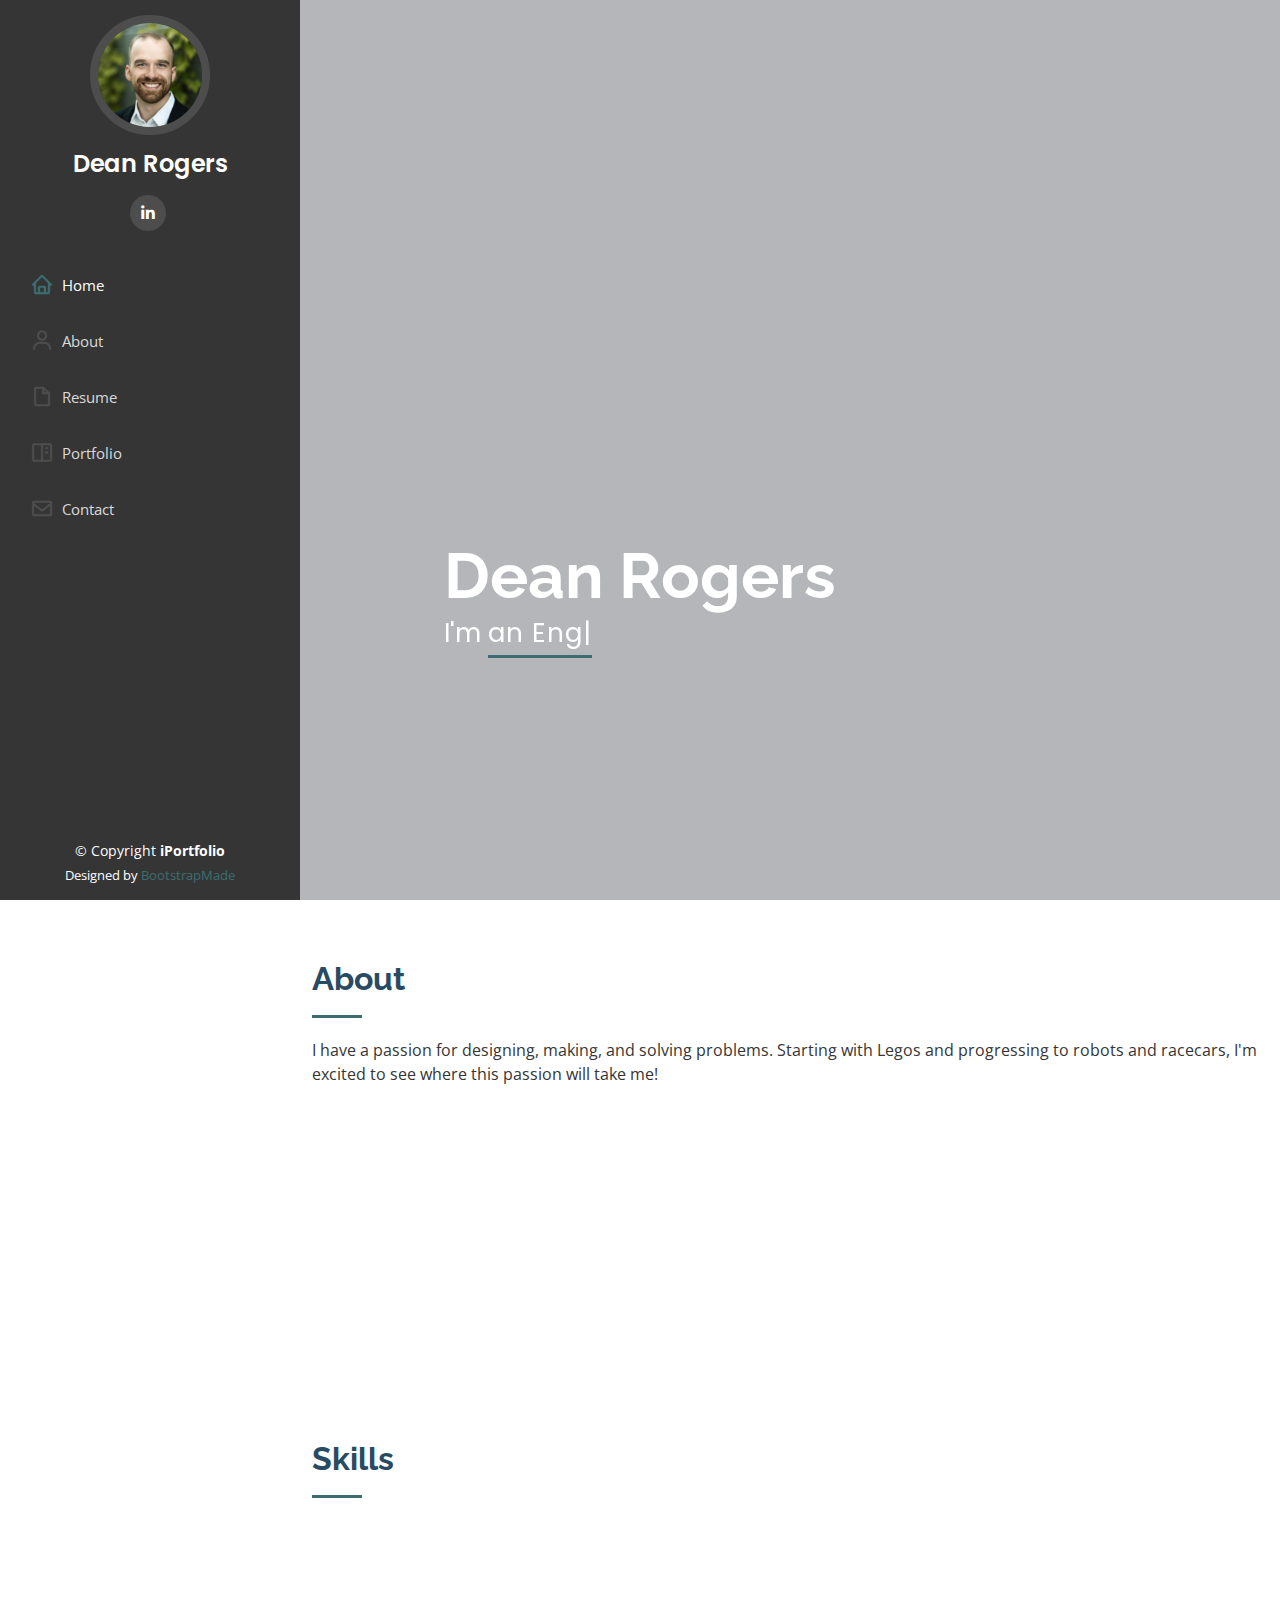
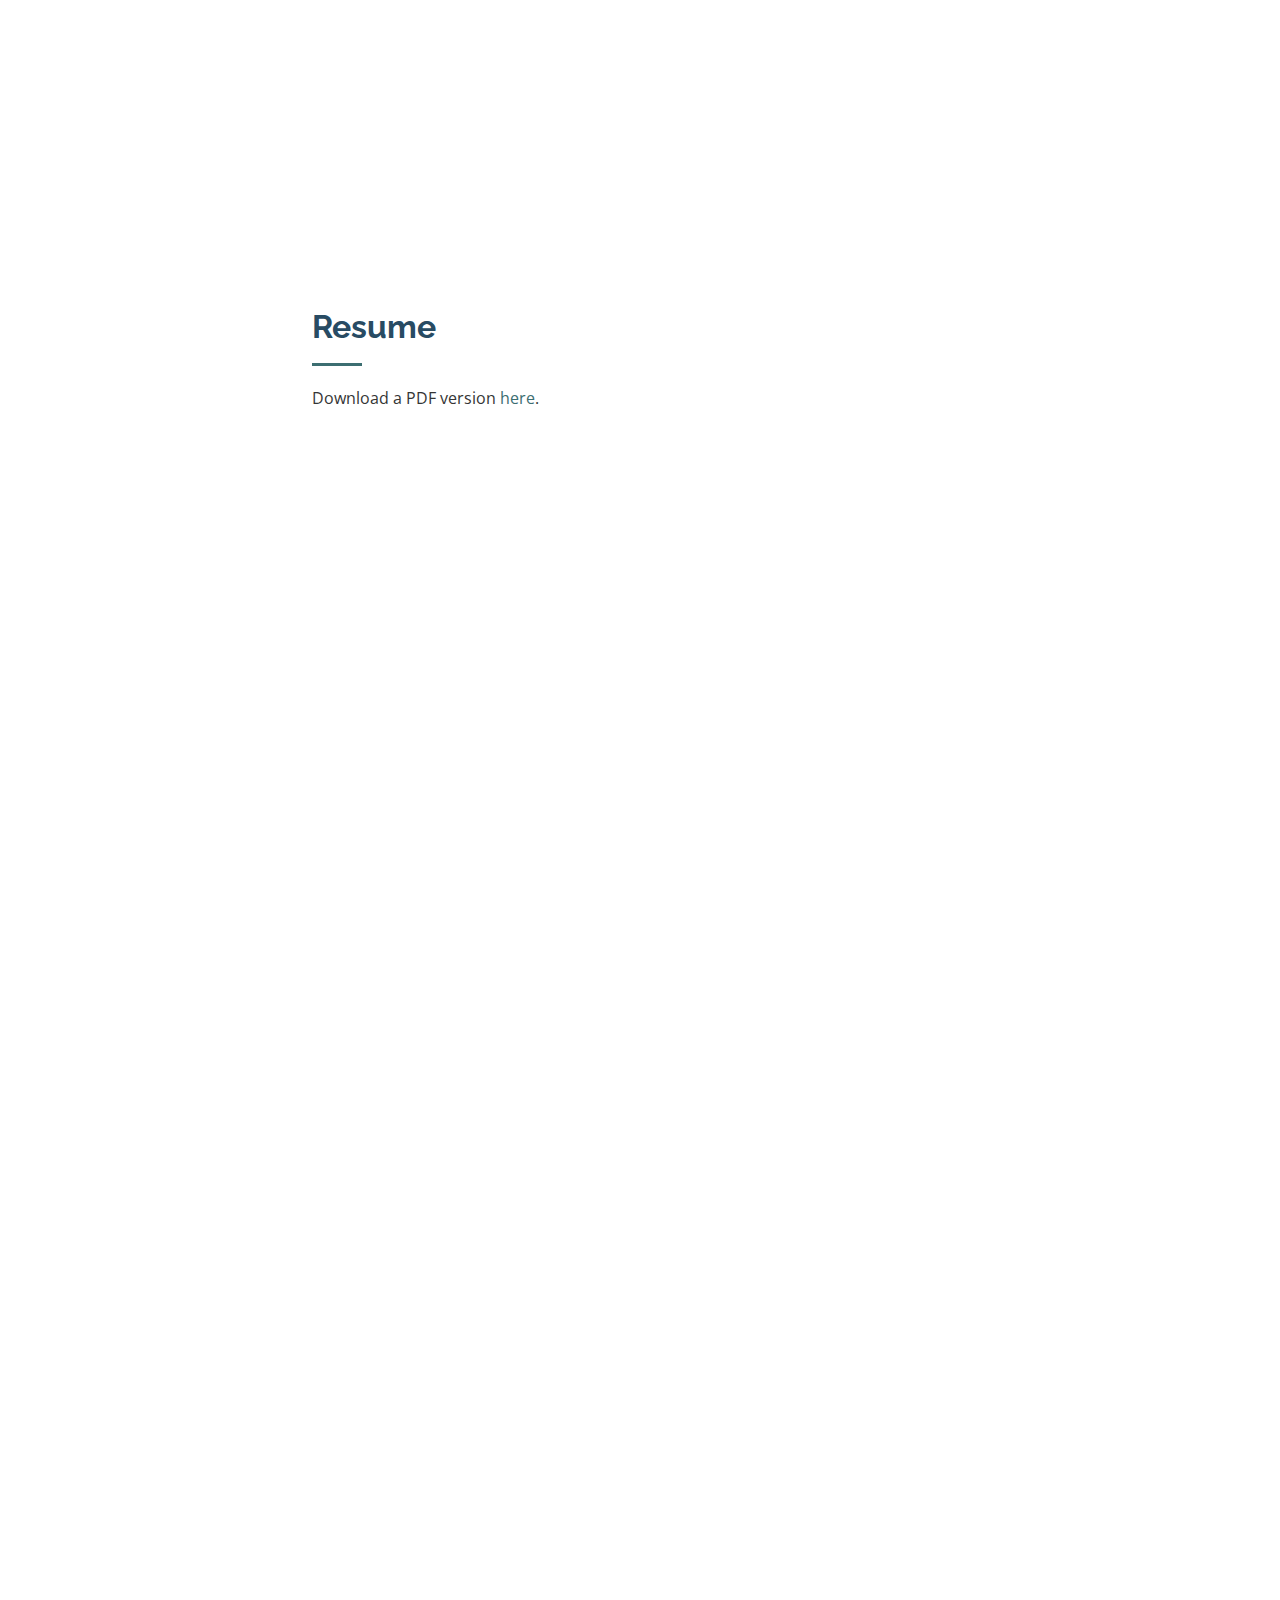
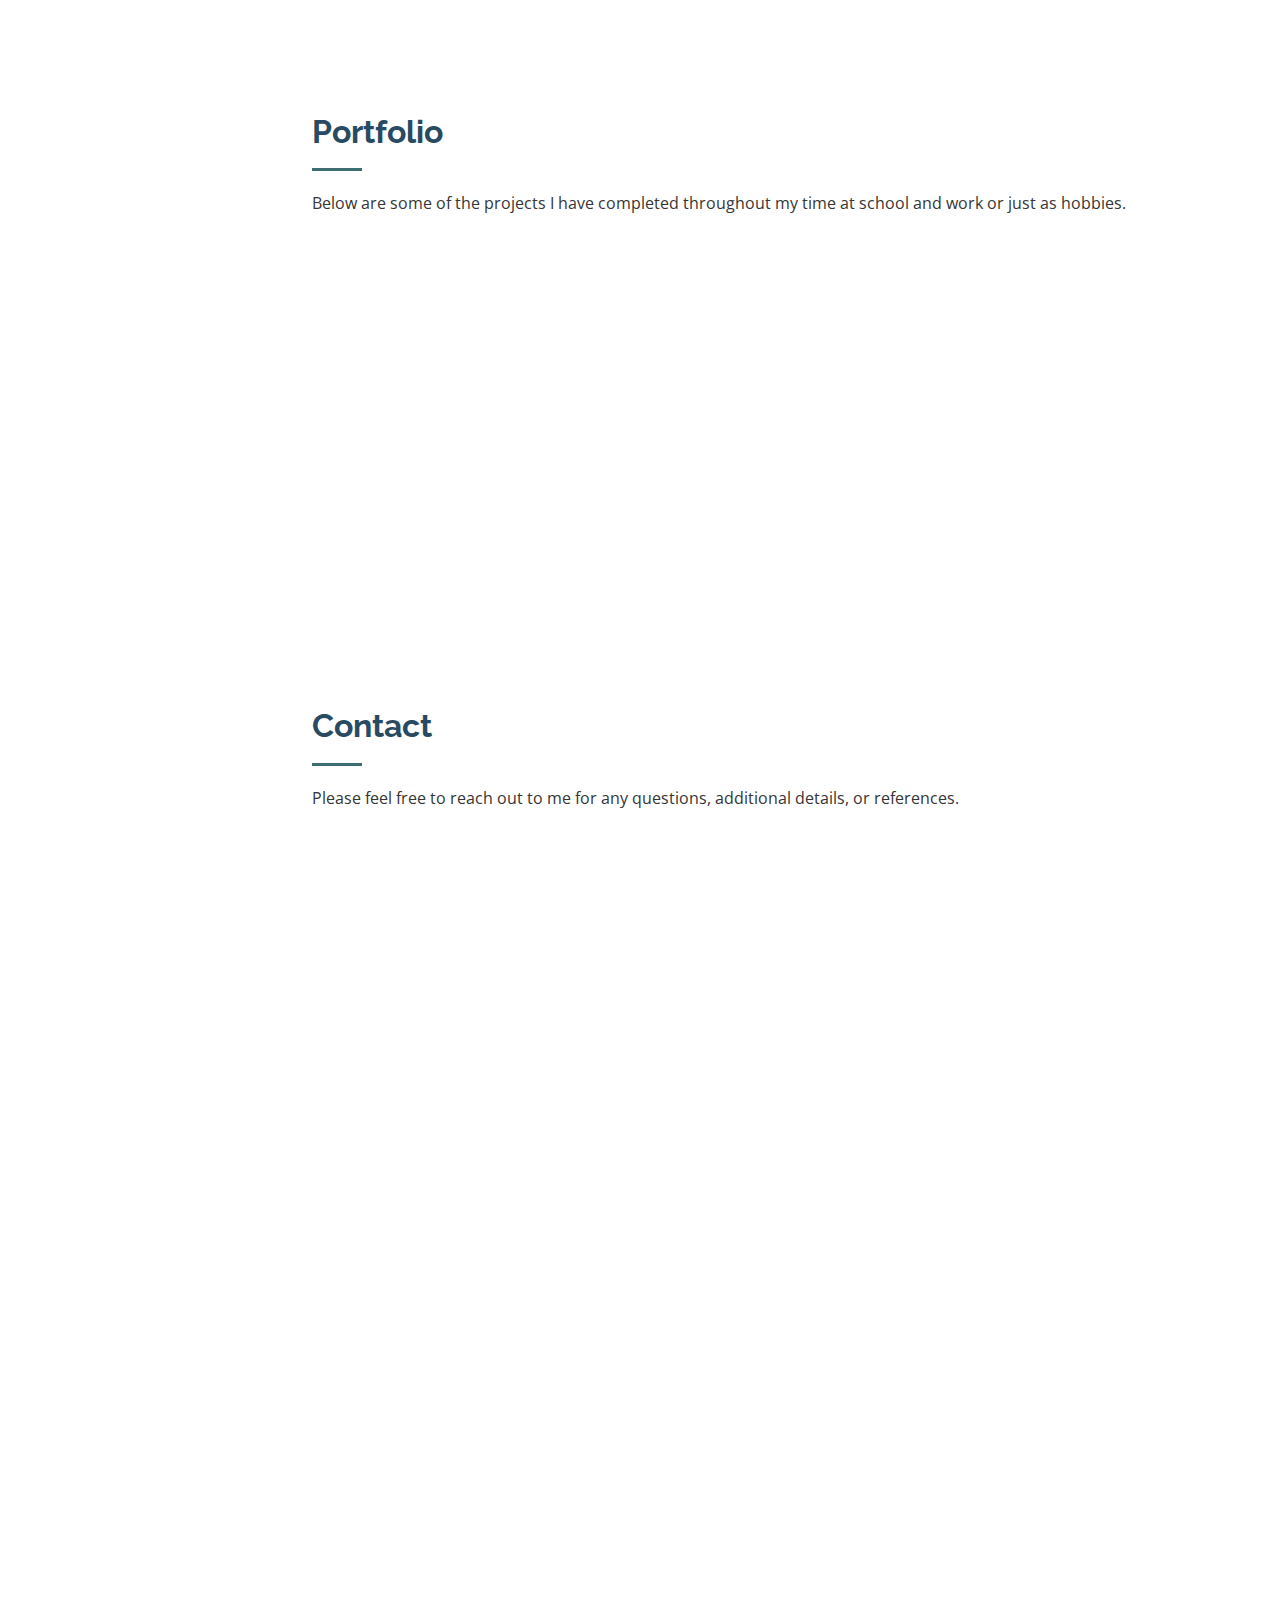
==== commit 2f04fab5: "Updated Resume details" ====
--- a/index.html
+++ b/index.html
@@ -286,47 +286,91 @@
                 <li>Completed while working full-time</li>
               </ul>
             </div>
-          </div>
+
+            <h3 class="resume-title">Professional Development</h3>
+            <div class="resume-item">
+              <h4>Courses</h4>
+              <ul>
+                <li>Robotics Software Engineer Nanodegree | Udacity</li>
+                <ul>
+                  <li><em>Anticipated,</em> 3/2023</li>
+                </ul>
+                <li>C++ for Programmers | Udacity</li>
+                <ul>
+                  <li><em>Anticipated,</em> 3/2023</li>
+                </ul>
+              </ul>
+            </div>
+            <div class="resume-item">
+              <h4>Certifications</h4>
+              <ul>
+                <li>Six Sigma Green Belt | <b>Abacus</b> | <em>Rochester, NY</em></li>
+                <ul>
+                  <li>2016</li>
+                </ul>
+                <li>APICS Certified Supply Chain Professional (CSCP)</li>
+                <ul>
+                  <li>2015 - 2020</li>
+                </ul>
+              </ul>
+            </div>
+          </div>
+
           <div class="col-lg-6" data-aos="fade-up" data-aos-delay="100">
             <h3 class="resume-title">Professional Experience</h3>
             <div class="resume-item">
               <h4>INVENTORY BUSINESS INTELLIGENCE SPECIALIST/PROCUREMENT SPECIALIST</h4>
               <h5>May 2018 - Present</h5>
               <p><em>Ranger Design, Rochester, New York</em></p>
-              <p>Promoted to partner with production leaders in Rochester and Montreal to make shipment decisions, communicate supply chain issues and risks, monitor stock-out counts, and ensure timely replenishment of goods. Collaborate with internal and external customers on inventory audits and ensure data integrity. Identify and implement inventory cost reduction initiatives.
+              <p>Promoted to partner with production leaders in Rochester and Montreal to make shipment decisions, communicate supply chain issues and risks, monitor stock-out counts, and ensure 
+                timely replenishment of goods. Collaborate with internal and external customers on inventory audits and ensure data integrity. Identify and implement inventory cost reduction initiatives.
               </p>
               <ul>
-                <li><h4>Expanded Business:</h4> Contributed to company's growth, from $50M to $100M in seven years, serving as Supply Chain Customization and Development lead.</li>
+                <li><h5>Expanded Business:</h5> Contributed to company's growth, from $50M to $100M in seven years, serving as Supply Chain Customization and Development lead.</li>
                 <ul>
                   <li>Stepped up to lead project and fast-tracked deployment, completing in just one year</li>
                   <li>Mapped supply chain processes, unraveled new ERP system, and tested, developed, and trained ten team members on use.</li>
                 </ul>
-                <li><h4>Enhanced Operations:</h4> Drove business alignment by managing and building visual display system used by production team.</li>
+                <li><h5>Enhanced Operations:</h5> Drove business alignment by managing and building visual display system used by production team.</li>
                 <ul>
                   <li>Built an Ubuntu server-based LAMP stack and utilized Python scripts to integrate data from ERP and Excel. HTML, CSS, and PHP codes were modified as needed.</li>
                 </ul>
+                <li><h5>Averted Risks:</h5> Used safety stock, minimum quantities, and forecasting models when purchasing materials. Calculation methods were researched and improved, including 
+                  the segregation of demand from different business areas for independent analysis.</li> 
+                <li><h5>Accuracy:</h5> Developed method of separating distribution and fleet demand forecasting processes. </li>
+                <li><h5>Reduced Errors & Lightened Workload:</h5> Developed and implemented system to automate transfer orders between Rochester and Montreal manufacturing locations.</li> 
+                <li><h5>Tasked with Technical Training:</h5> Developed training program that taught VBA code for Excel and SQL resulting in improved data access, automation, and workflows.</li>
+                <li><h5>Stayed Resourceful:</h5> Helped company remain competitive despite global Covid-19 supply chain disruption. Embodied 
+                  "we find a way" motto by extensively planning orders and tirelessly working to secure suppliers and transportation options.</li>
               </ul>
             </div>
             <div class="resume-item">
               <h4>PROCUREMENT SPECIALIST</h4>
               <h5>Mar 2015 - May 2018</h5>
               <p><em>Ranger Design, Rochester, New York</em></p>
-              <p></p>
+              <p>Managed sourcing, planning, quoting, scheduling, and ordering materials. Maintained strong relationships with suppliers, communicating with internal teams on project 
+                timelines and deadlines, and ensuring commitments were met. </p>
               <ul>
-                <li>Prepared purchase orders, managed quoting, and reviewed requisitions for goods and services.</li>
-                <li>Interviewed vendors and visited suppliers' plants to examine and learn about products, services, and prices.</li>
-                <li>Evaluated and monitored contract performance to ensure compliance with contractual obligations and to determine need for changes.</li>
-                <li>Conferred with vendors to discuss defective or unacceptable goods or services, based on engineering drawings and specifications, and determine corrective action.</li>
+                <li><h5>Optimized Processes:</h5> Removed inefficiencies and improved quality of information shared by developing a shortage dashboard tool harnessing rapid and real-time communication and minimizing late orders.</li> 
+                <ul>
+                  <li>Developed in Excel, integrated into MS Access, and later incorporated into a new ERP system.</li>
+                  <li>Learned how to customize C# .NET system and build as native tool in ERP.</li>
+                  <li>Continued to be a crucial part of procurement - used daily by team and leadership in Rochester and Montreal.</li>
+                </ul> 
+                <li><h5>Minimized Costs:</h5> Responded to potential stock shortages caused by volatile supply and demand by creating early warning tools in Excel and Epicor.</li>
+                <li><h5>Strengthened Performance:</h5> Created Epicor tool to measure quantifiable goals and document progress and completion of procurement KPIs.</li>
+                <li><h5>Shared Knowledge:</h5> Commended for technical proficiency and ERP knowledge, as well as eagerness to share expertise in SQL and Excel VBA.</li>
               </ul>
             </div>
             <div class="resume-item">
               <h4>PRODUCTION ASSOCIATE</h4>
               <h5>Sep 2014 - Mar 2015</h5>
               <p><em>Ranger Design, Rochester, New York</em></p>
+              <p>Created and assembled ladder racks, shelving, drawers, and safety partitions. Cut and measured materials, using hand and power tools, and followed blueprints 
+                and specifications to ensure units met quality and safety standards. Packaged finished products and prepared them for shipment.</p>
               <ul>
-                <li>Assembled and fabricated work van products of varying complexities.</li>
-                <li>Packaged finished products and prepared them for shipment.</li>
-                <li>Identified and promoted continuous improvement opportunities in the production processes.</li>
+                <li><h5>Increased Output:</h5> Continually sought ways to improve production processes and improve efficiency. </li>
+                <li><h5>Exceeded Targets:</h5> Consistently outpaced performance goals. </li>
               </ul>
             </div>
           </div>
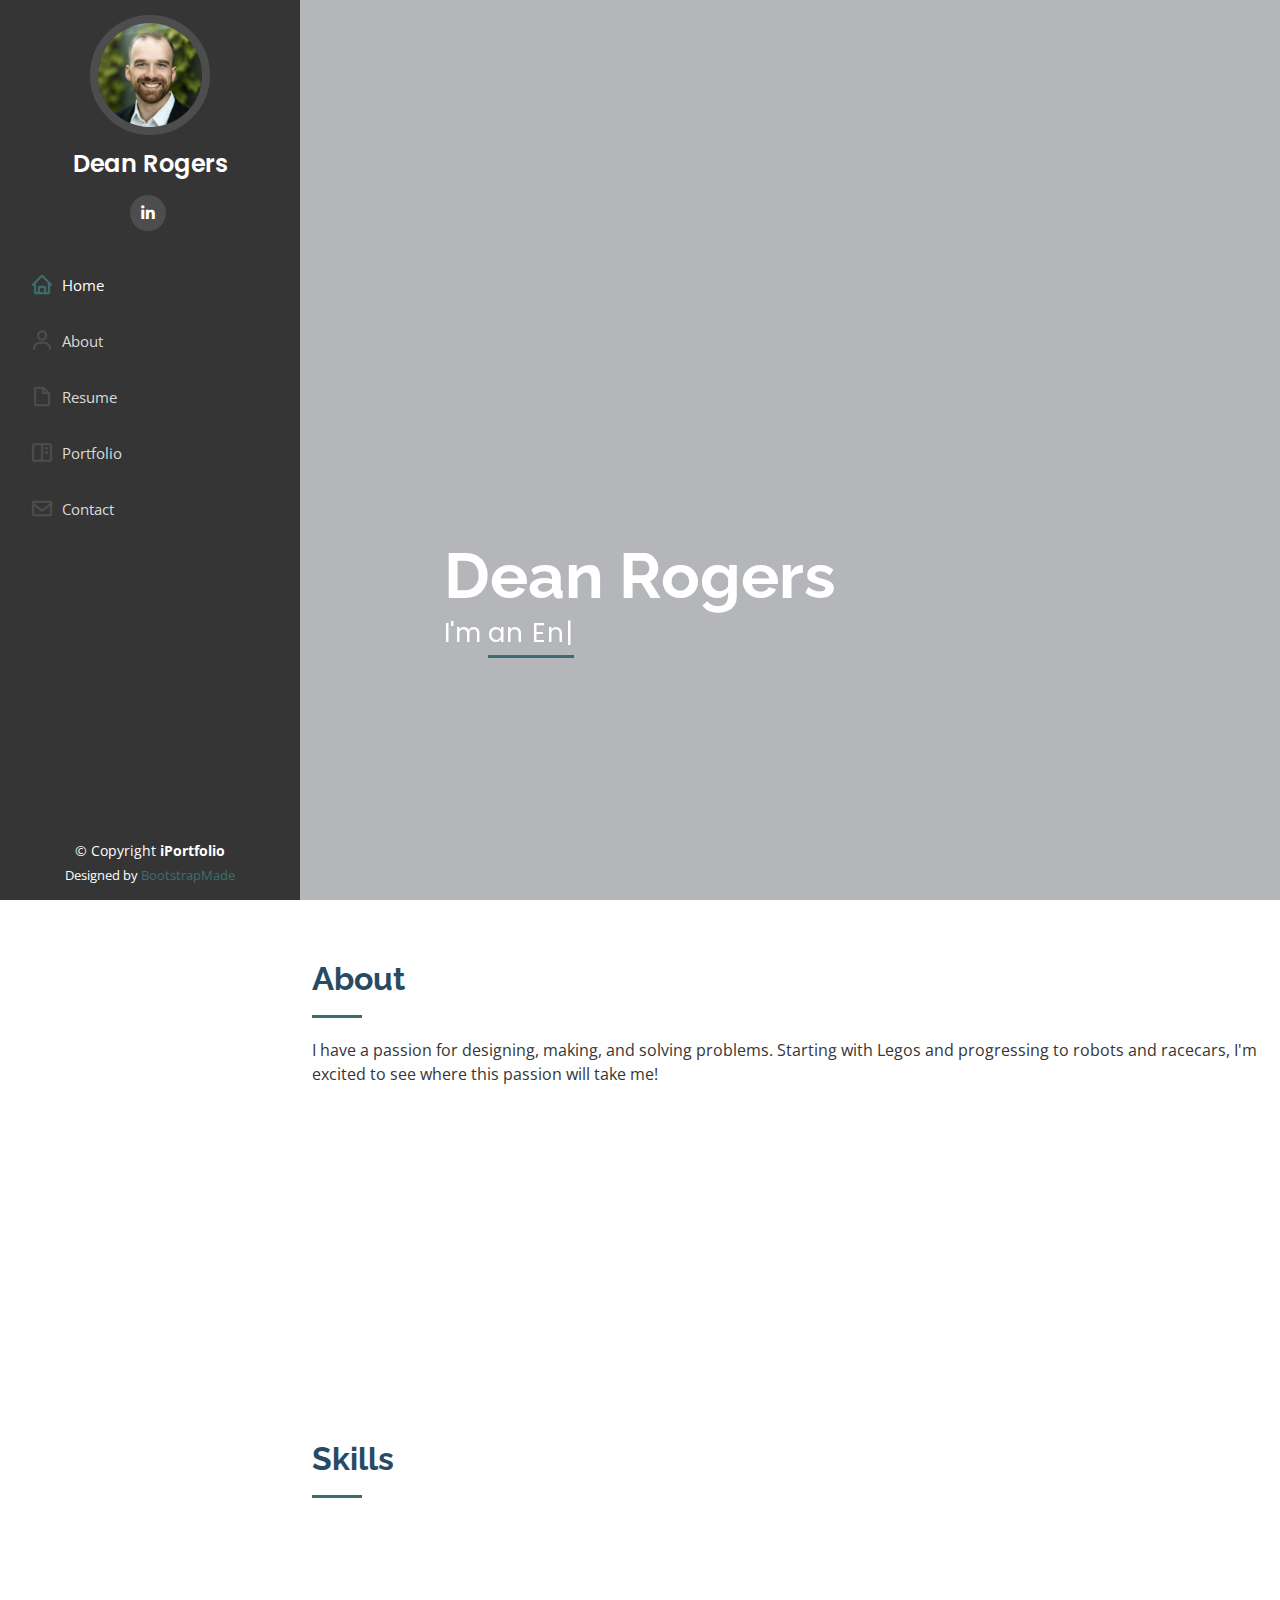
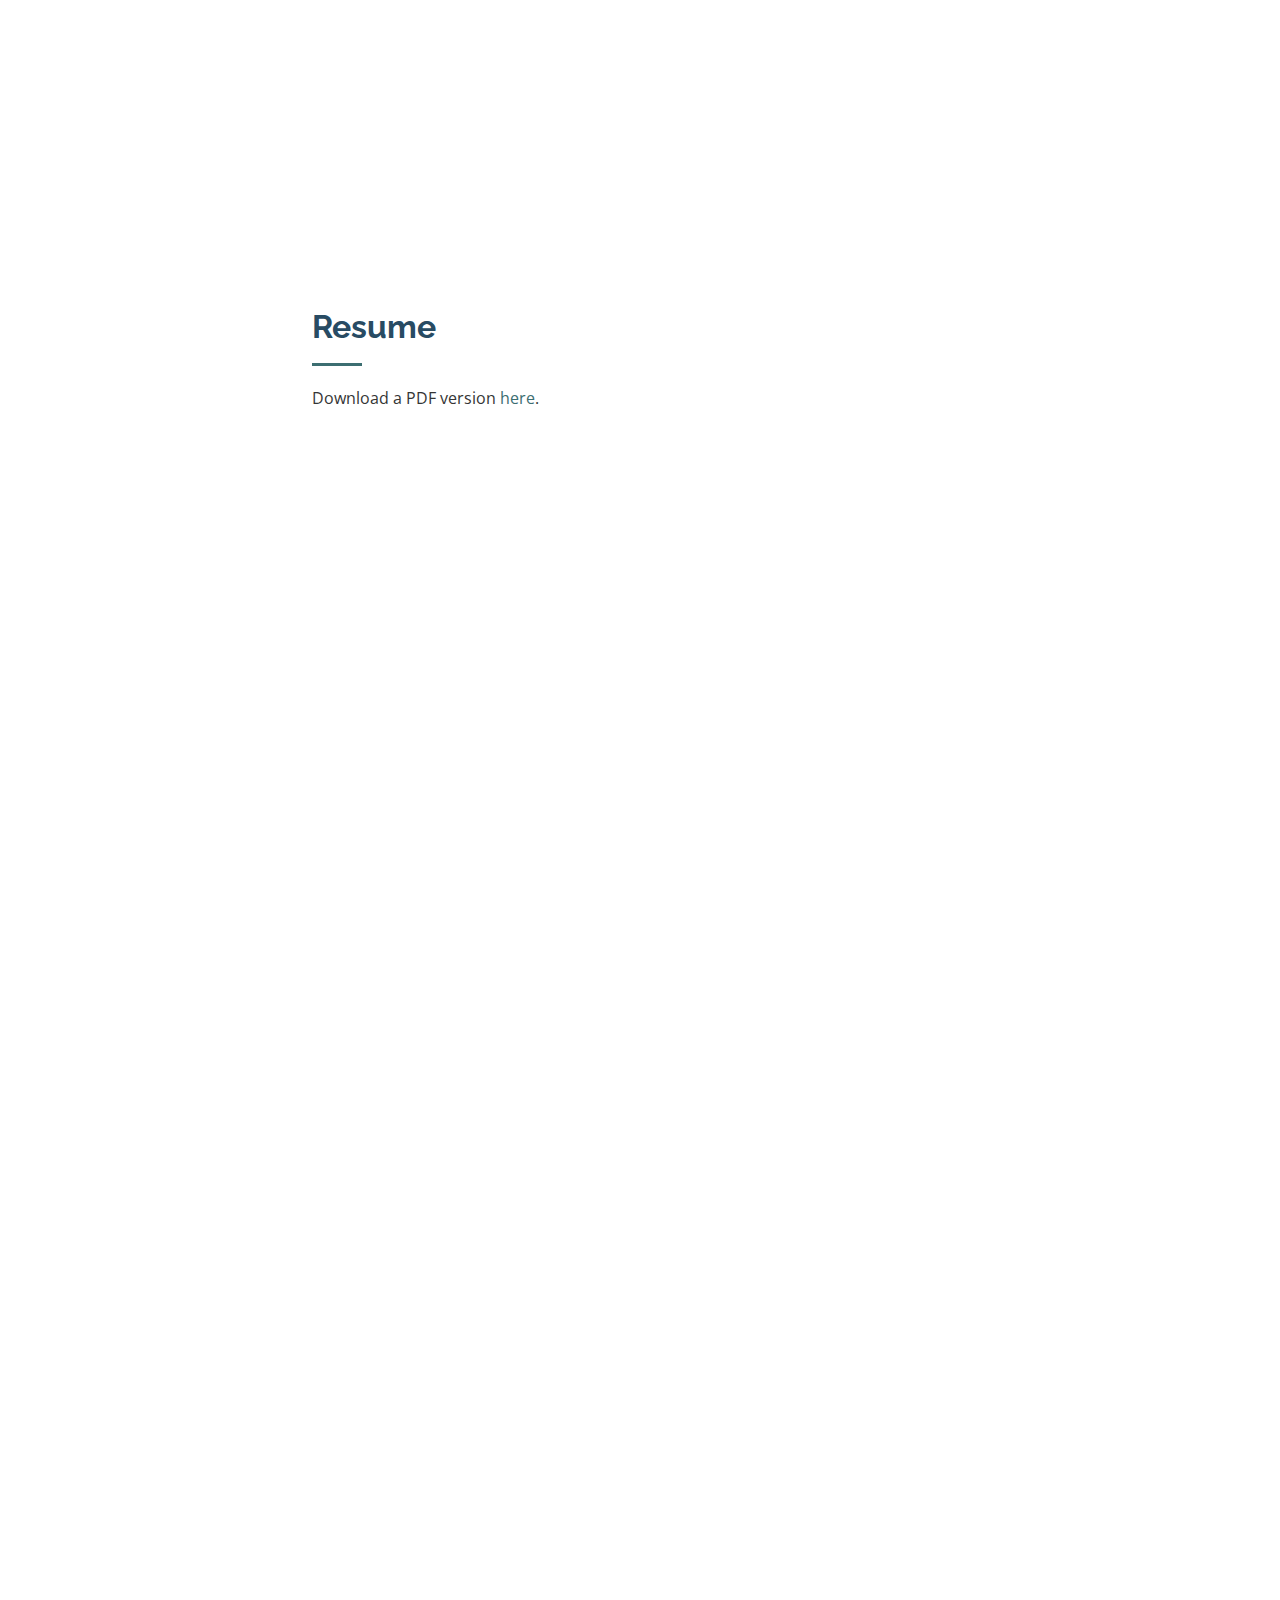
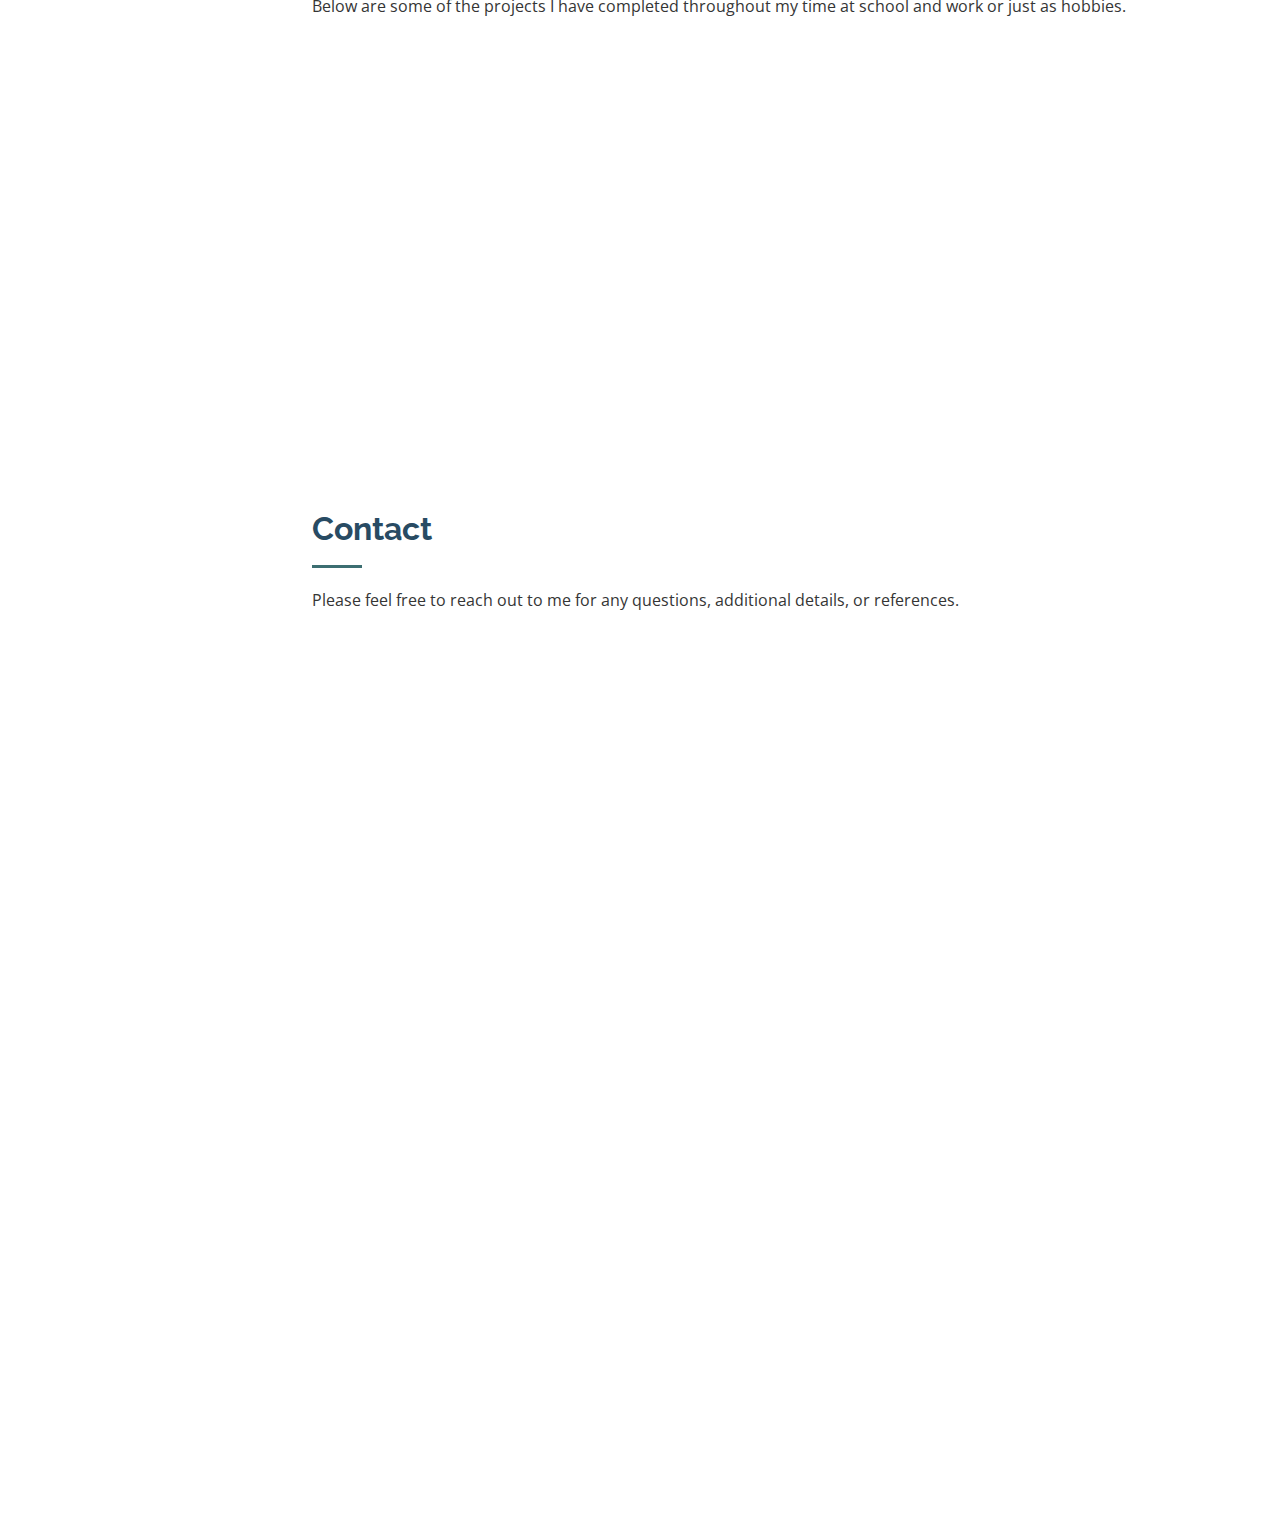
==== commit 00602df4: "Update resume formatting" ====
--- a/index.html
+++ b/index.html
@@ -296,9 +296,7 @@
                   <li><em>Anticipated,</em> 3/2023</li>
                 </ul>
                 <li>C++ for Programmers | Udacity</li>
-                <ul>
-                  <li><em>Anticipated,</em> 3/2023</li>
-                </ul>
+                <p><em>Anticipated,</em> 3/2023</p>
               </ul>
             </div>
             <div class="resume-item">
@@ -326,21 +324,21 @@
                 timely replenishment of goods. Collaborate with internal and external customers on inventory audits and ensure data integrity. Identify and implement inventory cost reduction initiatives.
               </p>
               <ul>
-                <li><h5>Expanded Business:</h5> Contributed to company's growth, from $50M to $100M in seven years, serving as Supply Chain Customization and Development lead.</li>
+                <li><b>Expanded Business:</b> Contributed to company's growth, from $50M to $100M in seven years, serving as Supply Chain Customization and Development lead.</li>
                 <ul>
                   <li>Stepped up to lead project and fast-tracked deployment, completing in just one year</li>
                   <li>Mapped supply chain processes, unraveled new ERP system, and tested, developed, and trained ten team members on use.</li>
                 </ul>
-                <li><h5>Enhanced Operations:</h5> Drove business alignment by managing and building visual display system used by production team.</li>
+                <li><b>Enhanced Operations:</b> Drove business alignment by managing and building visual display system used by production team.</li>
                 <ul>
                   <li>Built an Ubuntu server-based LAMP stack and utilized Python scripts to integrate data from ERP and Excel. HTML, CSS, and PHP codes were modified as needed.</li>
                 </ul>
-                <li><h5>Averted Risks:</h5> Used safety stock, minimum quantities, and forecasting models when purchasing materials. Calculation methods were researched and improved, including 
+                <li><b>Averted Risks:</b> Used safety stock, minimum quantities, and forecasting models when purchasing materials. Calculation methods were researched and improved, including 
                   the segregation of demand from different business areas for independent analysis.</li> 
-                <li><h5>Accuracy:</h5> Developed method of separating distribution and fleet demand forecasting processes. </li>
-                <li><h5>Reduced Errors & Lightened Workload:</h5> Developed and implemented system to automate transfer orders between Rochester and Montreal manufacturing locations.</li> 
-                <li><h5>Tasked with Technical Training:</h5> Developed training program that taught VBA code for Excel and SQL resulting in improved data access, automation, and workflows.</li>
-                <li><h5>Stayed Resourceful:</h5> Helped company remain competitive despite global Covid-19 supply chain disruption. Embodied 
+                <li><b>Accuracy:</b> Developed method of separating distribution and fleet demand forecasting processes. </li>
+                <li><b>Reduced Errors & Lightened Workload:</b> Developed and implemented system to automate transfer orders between Rochester and Montreal manufacturing locations.</li> 
+                <li><b>Tasked with Technical Training:</b> Developed training program that taught VBA code for Excel and SQL resulting in improved data access, automation, and workflows.</li>
+                <li><b>Stayed Resourceful:</b> Helped company remain competitive despite global Covid-19 supply chain disruption. Embodied 
                   "we find a way" motto by extensively planning orders and tirelessly working to secure suppliers and transportation options.</li>
               </ul>
             </div>
@@ -351,15 +349,15 @@
               <p>Managed sourcing, planning, quoting, scheduling, and ordering materials. Maintained strong relationships with suppliers, communicating with internal teams on project 
                 timelines and deadlines, and ensuring commitments were met. </p>
               <ul>
-                <li><h5>Optimized Processes:</h5> Removed inefficiencies and improved quality of information shared by developing a shortage dashboard tool harnessing rapid and real-time communication and minimizing late orders.</li> 
+                <li><b>Optimized Processes:</b> Removed inefficiencies and improved quality of information shared by developing a shortage dashboard tool harnessing rapid and real-time communication and minimizing late orders.</li> 
                 <ul>
                   <li>Developed in Excel, integrated into MS Access, and later incorporated into a new ERP system.</li>
                   <li>Learned how to customize C# .NET system and build as native tool in ERP.</li>
                   <li>Continued to be a crucial part of procurement - used daily by team and leadership in Rochester and Montreal.</li>
                 </ul> 
-                <li><h5>Minimized Costs:</h5> Responded to potential stock shortages caused by volatile supply and demand by creating early warning tools in Excel and Epicor.</li>
-                <li><h5>Strengthened Performance:</h5> Created Epicor tool to measure quantifiable goals and document progress and completion of procurement KPIs.</li>
-                <li><h5>Shared Knowledge:</h5> Commended for technical proficiency and ERP knowledge, as well as eagerness to share expertise in SQL and Excel VBA.</li>
+                <li><b>Minimized Costs:</b> Responded to potential stock shortages caused by volatile supply and demand by creating early warning tools in Excel and Epicor.</li>
+                <li><b>Strengthened Performance:</b> Created Epicor tool to measure quantifiable goals and document progress and completion of procurement KPIs.</li>
+                <li><b>Shared Knowledge:</b> Commended for technical proficiency and ERP knowledge, as well as eagerness to share expertise in SQL and Excel VBA.</li>
               </ul>
             </div>
             <div class="resume-item">
@@ -369,8 +367,8 @@
               <p>Created and assembled ladder racks, shelving, drawers, and safety partitions. Cut and measured materials, using hand and power tools, and followed blueprints 
                 and specifications to ensure units met quality and safety standards. Packaged finished products and prepared them for shipment.</p>
               <ul>
-                <li><h5>Increased Output:</h5> Continually sought ways to improve production processes and improve efficiency. </li>
-                <li><h5>Exceeded Targets:</h5> Consistently outpaced performance goals. </li>
+                <li><b>Increased Output:</b> Continually sought ways to improve production processes and improve efficiency. </li>
+                <li><b>Exceeded Targets:</b> Consistently outpaced performance goals. </li>
               </ul>
             </div>
           </div>
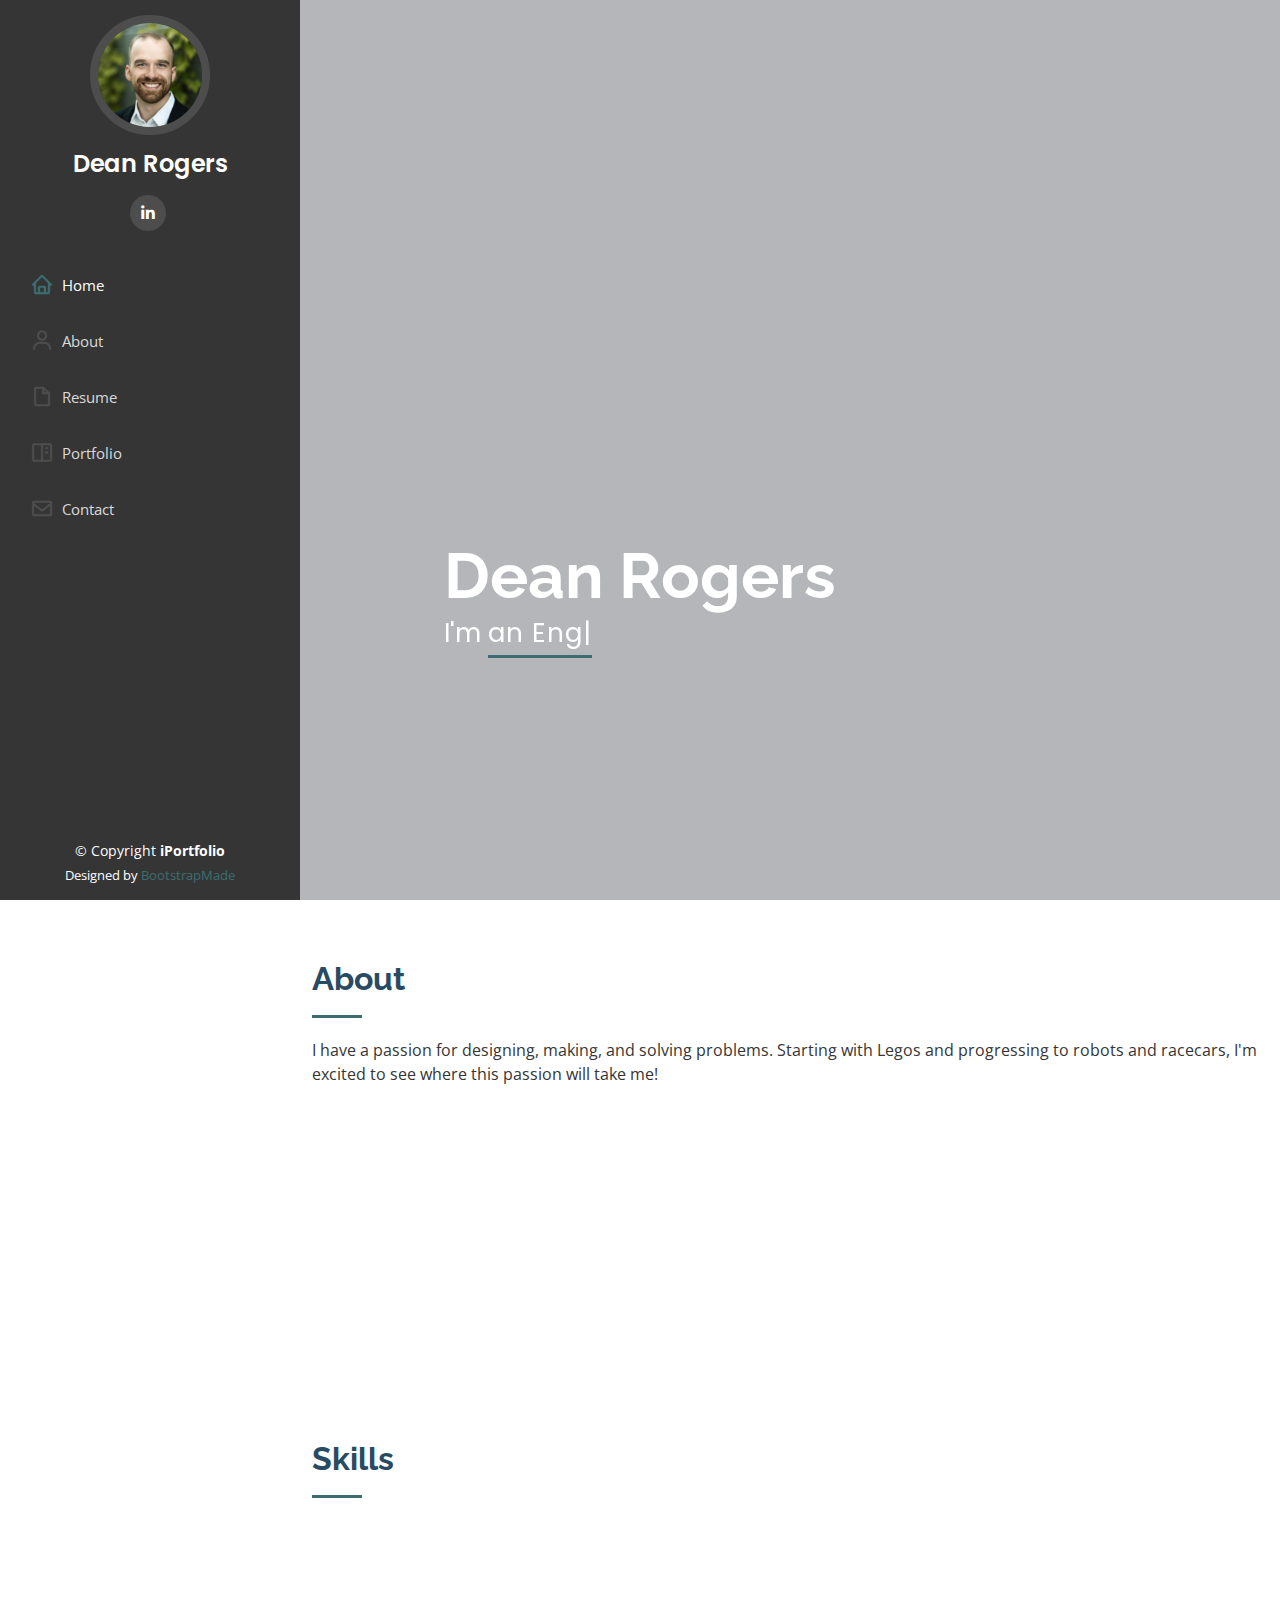
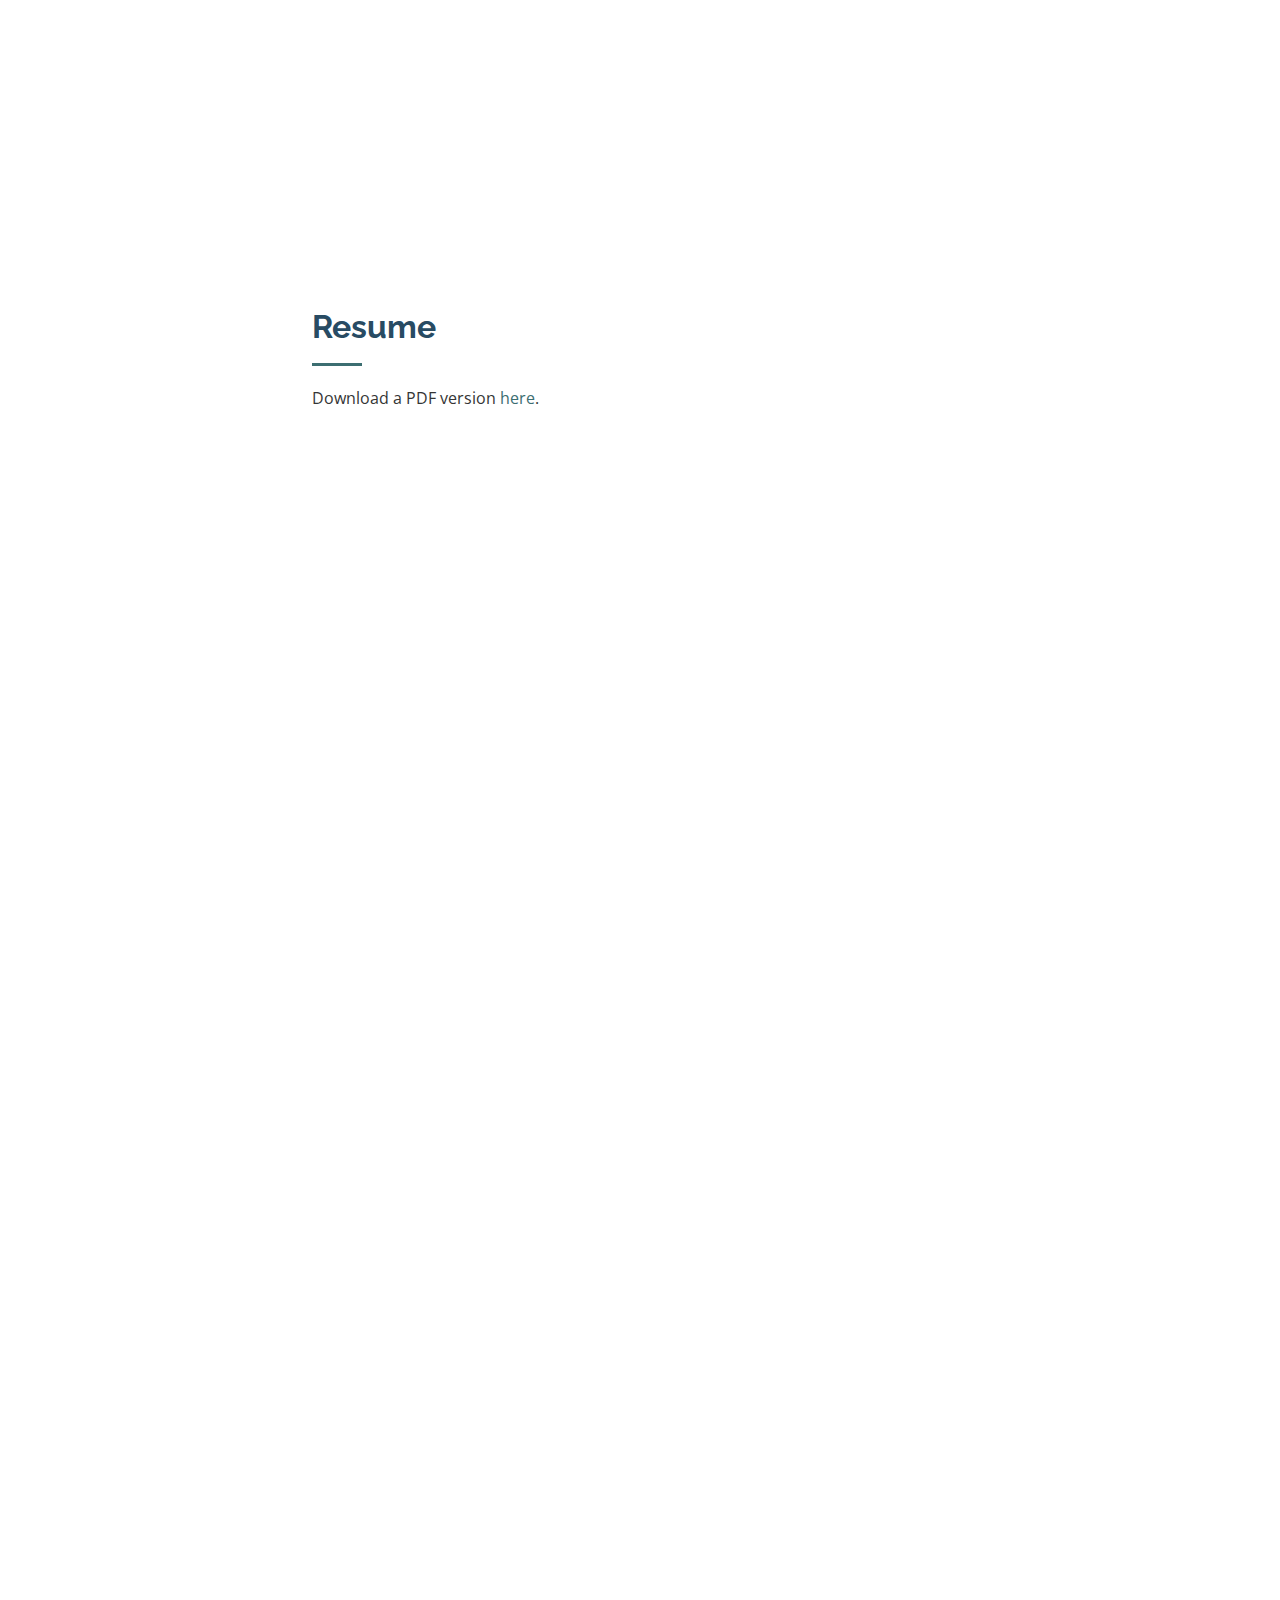
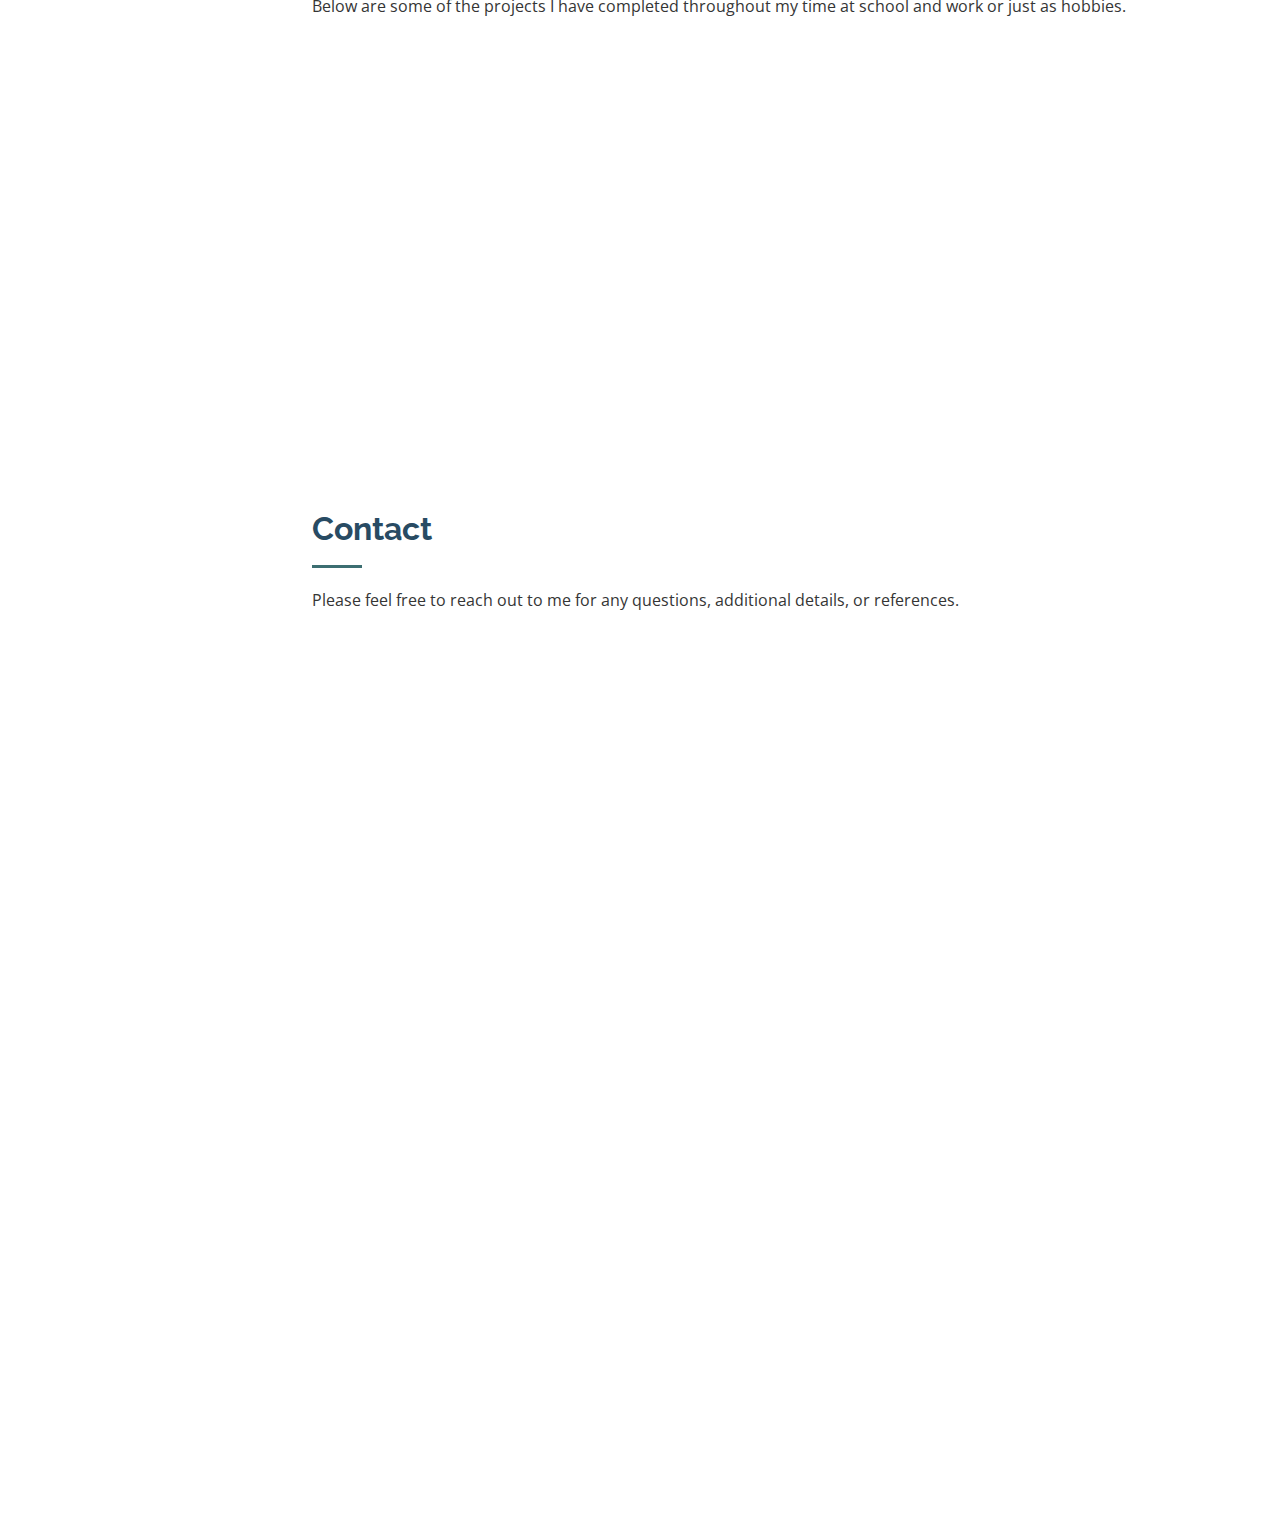
==== commit a763ea51: "Update formatting in resume section" ====
--- a/index.html
+++ b/index.html
@@ -296,7 +296,9 @@
                   <li><em>Anticipated,</em> 3/2023</li>
                 </ul>
                 <li>C++ for Programmers | Udacity</li>
-                <p><em>Anticipated,</em> 3/2023</p>
+                <ul>
+                  <li><em>Anticipated,</em> 3/2023</li>
+                </ul>
               </ul>
             </div>
             <div class="resume-item">
@@ -610,9 +612,10 @@
                 <p><a href="https://www.linkedin.com/in/dean-a-rogers/" target="_blank" rel="noopener noreferrer">dean-a-rogers</a></p>
               </div>
 
-              <iframe src="https://www.google.com/maps/embed?pb=!1m18!1m12!1m3!1d23294.16715101394!2d-77.49306058598553!3d43.13033886511584!2m3!1f0!2f0!3f0!3m2!1i1024!2i768!4f13.1!3m3!1m2!1s0x89d6cb7b31bf14a5%3A0x22f02964af6e4d8b!2sPenfield%2C%20NY%2014526!5e0!3m2!1sen!2sus!4v1667335116828!5m2!1sen!2sus" width="600" height="450" style="border:0;" allowfullscreen="" loading="lazy" referrerpolicy="no-referrer-when-downgrade"></iframe>
-            </div>
-
+              <div>
+                <iframe src="https://www.google.com/maps/embed?pb=!1m18!1m12!1m3!1d23294.16715101394!2d-77.49306058598553!3d43.13033886511584!2m3!1f0!2f0!3f0!3m2!1i1024!2i768!4f13.1!3m3!1m2!1s0x89d6cb7b31bf14a5%3A0x22f02964af6e4d8b!2sPenfield%2C%20NY%2014526!5e0!3m2!1sen!2sus!4v1667335116828!5m2!1sen!2sus" width="600" height="450" style="border:0;" allowfullscreen="" loading="lazy" referrerpolicy="no-referrer-when-downgrade"></iframe>
+              </div>
+            </div>
           </div>
           
           <!--
